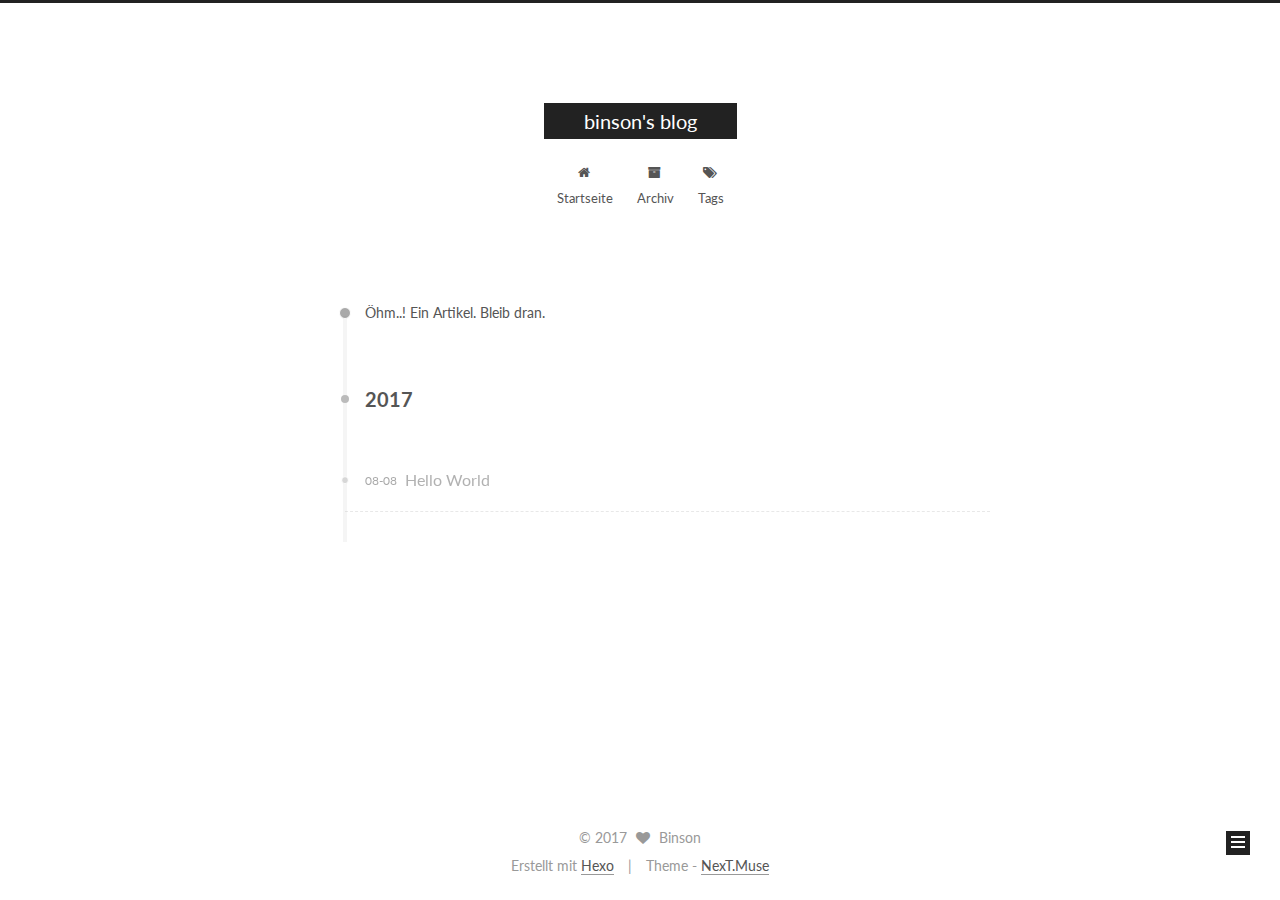
==== archives/index.html @ bacd4149 "Site updated: 2017-08-08 22:17:33" ====
<!DOCTYPE html>



  


<html class="theme-next muse use-motion" lang="">
<head>
  <meta charset="UTF-8"/>
<meta http-equiv="X-UA-Compatible" content="IE=edge" />
<meta name="viewport" content="width=device-width, initial-scale=1, maximum-scale=1"/>
<meta name="theme-color" content="#222">









<meta http-equiv="Cache-Control" content="no-transform" />
<meta http-equiv="Cache-Control" content="no-siteapp" />















  
  
  <link href="/lib/fancybox/source/jquery.fancybox.css?v=2.1.5" rel="stylesheet" type="text/css" />




  
  
  
  

  
    
    
  

  

  

  

  

  
    
    
    <link href="//fonts.googleapis.com/css?family=Lato:300,300italic,400,400italic,700,700italic&subset=latin,latin-ext" rel="stylesheet" type="text/css">
  






<link href="/lib/font-awesome/css/font-awesome.min.css?v=4.6.2" rel="stylesheet" type="text/css" />

<link href="/css/main.css?v=5.1.2" rel="stylesheet" type="text/css" />


  <meta name="keywords" content="Hexo, NexT" />








  <link rel="shortcut icon" type="image/x-icon" href="/favicon.ico?v=5.1.2" />






<meta property="og:type" content="website">
<meta property="og:title" content="binson&#39;s blog">
<meta property="og:url" content="http://yoursite.com/archives/index.html">
<meta property="og:site_name" content="binson&#39;s blog">
<meta name="twitter:card" content="summary">
<meta name="twitter:title" content="binson&#39;s blog">



<script type="text/javascript" id="hexo.configurations">
  var NexT = window.NexT || {};
  var CONFIG = {
    root: '/',
    scheme: 'Muse',
    sidebar: {"position":"left","display":"post","offset":12,"offset_float":12,"b2t":false,"scrollpercent":false,"onmobile":false},
    fancybox: true,
    tabs: true,
    motion: true,
    duoshuo: {
      userId: '0',
      author: 'Author'
    },
    algolia: {
      applicationID: '',
      apiKey: '',
      indexName: '',
      hits: {"per_page":10},
      labels: {"input_placeholder":"Search for Posts","hits_empty":"We didn't find any results for the search: ${query}","hits_stats":"${hits} results found in ${time} ms"}
    }
  };
</script>



  <link rel="canonical" href="http://yoursite.com/archives/"/>





  <title>Archiv | binson's blog</title>
  














</head>

<body itemscope itemtype="http://schema.org/WebPage" lang="">

  
  
    
  

  <div class="container sidebar-position-left  page-archive  ">
    <div class="headband"></div>

    <header id="header" class="header" itemscope itemtype="http://schema.org/WPHeader">
      <div class="header-inner"><div class="site-brand-wrapper">
  <div class="site-meta ">
    

    <div class="custom-logo-site-title">
      <a href="/"  class="brand" rel="start">
        <span class="logo-line-before"><i></i></span>
        <span class="site-title">binson's blog</span>
        <span class="logo-line-after"><i></i></span>
      </a>
    </div>
      
        <p class="site-subtitle"></p>
      
  </div>

  <div class="site-nav-toggle">
    <button>
      <span class="btn-bar"></span>
      <span class="btn-bar"></span>
      <span class="btn-bar"></span>
    </button>
  </div>
</div>

<nav class="site-nav">
  

  
    <ul id="menu" class="menu">
      
        
        <li class="menu-item menu-item-home">
          <a href="/" rel="section">
            
              <i class="menu-item-icon fa fa-fw fa-home"></i> <br />
            
            Startseite
          </a>
        </li>
      
        
        <li class="menu-item menu-item-archives">
          <a href="/archives/" rel="section">
            
              <i class="menu-item-icon fa fa-fw fa-archive"></i> <br />
            
            Archiv
          </a>
        </li>
      
        
        <li class="menu-item menu-item-tags">
          <a href="/tags/" rel="section">
            
              <i class="menu-item-icon fa fa-fw fa-tags"></i> <br />
            
            Tags
          </a>
        </li>
      

      
    </ul>
  

  
</nav>



 </div>
    </header>

    <main id="main" class="main">
      <div class="main-inner">
        <div class="content-wrap">
          <div id="content" class="content">
            

  
  
  
  <div class="post-block archive">
    <div id="posts" class="posts-collapse">
      <span class="archive-move-on"></span>

      <span class="archive-page-counter">
        
        
        
          
        
        Öhm..! Ein Artikel. Bleib dran.
      </span>

      

        
        
        

        
          
          <div class="collection-title">
            <h2 class="archive-year motion-element" id="archive-year-2017">2017</h2>
          </div>
        
        

        

  <article class="post post-type-normal" itemscope itemtype="http://schema.org/Article">
    <header class="post-header">

      <h2 class="post-title">
        
            <a class="post-title-link" href="/hello-world/" itemprop="url">
              
                <span itemprop="name">Hello World</span>
              
            </a>
        
      </h2>

      <div class="post-meta">
        <time class="post-time" itemprop="dateCreated"
              datetime="2017-08-08T22:11:09-04:00"
              content="2017-08-08" >
          08-08
        </time>
      </div>

    </header>
  </article>



      

    </div>
  </div>
  
  
  

  



          </div>
          


          

        </div>
        
          
  
  <div class="sidebar-toggle">
    <div class="sidebar-toggle-line-wrap">
      <span class="sidebar-toggle-line sidebar-toggle-line-first"></span>
      <span class="sidebar-toggle-line sidebar-toggle-line-middle"></span>
      <span class="sidebar-toggle-line sidebar-toggle-line-last"></span>
    </div>
  </div>

  <aside id="sidebar" class="sidebar">
    
    <div class="sidebar-inner">

      

      

      <section class="site-overview sidebar-panel sidebar-panel-active">
        <div class="site-author motion-element" itemprop="author" itemscope itemtype="http://schema.org/Person">
          <img class="site-author-image" itemprop="image"
               src="/images/avatar.gif"
               alt="Binson" />
          <p class="site-author-name" itemprop="name">Binson</p>
           
              <p class="site-description motion-element" itemprop="description"></p>
          
        </div>
        <nav class="site-state motion-element">

          
            <div class="site-state-item site-state-posts">
              <a href="/archives/">
                <span class="site-state-item-count">1</span>
                <span class="site-state-item-name">Artikel</span>
              </a>
            </div>
          

          

          

        </nav>

        

        <div class="links-of-author motion-element">
          
        </div>

        
        

        
        

        


      </section>

      

      

    </div>
  </aside>


        
      </div>
    </main>

    <footer id="footer" class="footer">
      <div class="footer-inner">
        <div class="copyright" >
  
  &copy; 
  <span itemprop="copyrightYear">2017</span>
  <span class="with-love">
    <i class="fa fa-heart"></i>
  </span>
  <span class="author" itemprop="copyrightHolder">Binson</span>
</div>


<div class="powered-by">
  Erstellt mit  <a class="theme-link" href="https://hexo.io">Hexo</a>
</div>

<div class="theme-info">
  Theme -
  <a class="theme-link" href="https://github.com/iissnan/hexo-theme-next">
    NexT.Muse
  </a>
</div>


        

        
      </div>
    </footer>

    
      <div class="back-to-top">
        <i class="fa fa-arrow-up"></i>
        
      </div>
    

  </div>

  

<script type="text/javascript">
  if (Object.prototype.toString.call(window.Promise) !== '[object Function]') {
    window.Promise = null;
  }
</script>









  












  
  <script type="text/javascript" src="/lib/jquery/index.js?v=2.1.3"></script>

  
  <script type="text/javascript" src="/lib/fastclick/lib/fastclick.min.js?v=1.0.6"></script>

  
  <script type="text/javascript" src="/lib/jquery_lazyload/jquery.lazyload.js?v=1.9.7"></script>

  
  <script type="text/javascript" src="/lib/velocity/velocity.min.js?v=1.2.1"></script>

  
  <script type="text/javascript" src="/lib/velocity/velocity.ui.min.js?v=1.2.1"></script>

  
  <script type="text/javascript" src="/lib/fancybox/source/jquery.fancybox.pack.js?v=2.1.5"></script>


  


  <script type="text/javascript" src="/js/src/utils.js?v=5.1.2"></script>

  <script type="text/javascript" src="/js/src/motion.js?v=5.1.2"></script>



  
  

  
  
    <script type="text/javascript" id="motion.page.archive">
      $('.archive-year').velocity('transition.slideLeftIn');
    </script>
  


  


  <script type="text/javascript" src="/js/src/bootstrap.js?v=5.1.2"></script>



  


  




	





  





  






  





  

  

  

  

  

  

</body>
</html>
---- css/main.css ----
/* normalize.css v3.0.2 | MIT License | git.io/normalize */
html {
  font-family: sans-serif; /* 1 */
  -ms-text-size-adjust: 100%; /* 2 */
  -webkit-text-size-adjust: 100%; /* 2 */
}
body {
  margin: 0;
}
article,
aside,
details,
figcaption,
figure,
footer,
header,
hgroup,
main,
menu,
nav,
section,
summary {
  display: block;
}
audio,
canvas,
progress,
video {
  display: inline-block; /* 1 */
  vertical-align: baseline; /* 2 */
}
audio:not([controls]) {
  display: none;
  height: 0;
}
[hidden],
template {
  display: none;
}
a {
  background-color: transparent;
}
a:active,
a:hover {
  outline: 0;
}
abbr[title] {
  border-bottom: 1px dotted;
}
b,
strong {
  font-weight: bold;
}
dfn {
  font-style: italic;
}
h1 {
  font-size: 2em;
  margin: 0.67em 0;
}
mark {
  background: #ff0;
  color: #000;
}
small {
  font-size: 80%;
}
sub,
sup {
  font-size: 75%;
  line-height: 0;
  position: relative;
  vertical-align: baseline;
}
sup {
  top: -0.5em;
}
sub {
  bottom: -0.25em;
}
img {
  border: 0;
}
svg:not(:root) {
  overflow: hidden;
}
figure {
  margin: 1em 40px;
}
hr {
  -moz-box-sizing: content-box;
  box-sizing: content-box;
  height: 0;
}
pre {
  overflow: auto;
}
code,
kbd,
pre,
samp {
  font-family: monospace, monospace;
  font-size: 1em;
}
button,
input,
optgroup,
select,
textarea {
  color: inherit; /* 1 */
  font: inherit; /* 2 */
  margin: 0; /* 3 */
}
button {
  overflow: visible;
}
button,
select {
  text-transform: none;
}
button,
html input[type="button"],
input[type="reset"],
input[type="submit"] {
  -webkit-appearance: button; /* 2 */
  cursor: pointer; /* 3 */
}
button[disabled],
html input[disabled] {
  cursor: default;
}
button::-moz-focus-inner,
input::-moz-focus-inner {
  border: 0;
  padding: 0;
}
input {
  line-height: normal;
}
input[type="checkbox"],
input[type="radio"] {
  box-sizing: border-box; /* 1 */
  padding: 0; /* 2 */
}
input[type="number"]::-webkit-inner-spin-button,
input[type="number"]::-webkit-outer-spin-button {
  height: auto;
}
input[type="search"] {
  -webkit-appearance: textfield; /* 1 */
  -moz-box-sizing: content-box;
  -webkit-box-sizing: content-box; /* 2 */
  box-sizing: content-box;
}
input[type="search"]::-webkit-search-cancel-button,
input[type="search"]::-webkit-search-decoration {
  -webkit-appearance: none;
}
fieldset {
  border: 1px solid #c0c0c0;
  margin: 0 2px;
  padding: 0.35em 0.625em 0.75em;
}
legend {
  border: 0; /* 1 */
  padding: 0; /* 2 */
}
textarea {
  overflow: auto;
}
optgroup {
  font-weight: bold;
}
table {
  border-collapse: collapse;
  border-spacing: 0;
}
td,
th {
  padding: 0;
}
::selection {
  background: #262a30;
  color: #fff;
}
body {
  position: relative;
  font-family: 'Lato', "PingFang SC", "Microsoft YaHei", sans-serif;
  font-size: 14px;
  line-height: 2;
  color: #555;
  background: #fff;
}
@media (max-width: 767px) {
  body {
    padding-right: 0 !important;
  }
}
@media (min-width: 768px) and (max-width: 991px) {
  body {
    padding-right: 0 !important;
  }
}
@media (min-width: 1600px) {
  body {
    font-size: 16px;
  }
}
h1,
h2,
h3,
h4,
h5,
h6 {
  margin: 0;
  padding: 0;
  font-weight: bold;
  line-height: 1.5;
  font-family: 'Lato', "PingFang SC", "Microsoft YaHei", sans-serif;
}
h2,
h3,
h4,
h5,
h6 {
  margin: 20px 0 15px;
}
h1 {
  font-size: 22px;
}
@media (max-width: 767px) {
  h1 {
    font-size: 18px;
  }
}
h2 {
  font-size: 20px;
}
@media (max-width: 767px) {
  h2 {
    font-size: 16px;
  }
}
h3 {
  font-size: 18px;
}
@media (max-width: 767px) {
  h3 {
    font-size: 14px;
  }
}
h4 {
  font-size: 16px;
}
@media (max-width: 767px) {
  h4 {
    font-size: 12px;
  }
}
h5 {
  font-size: 14px;
}
@media (max-width: 767px) {
  h5 {
    font-size: 10px;
  }
}
h6 {
  font-size: 12px;
}
@media (max-width: 767px) {
  h6 {
    font-size: 8px;
  }
}
p {
  margin: 0 0 20px 0;
}
a {
  color: #555;
  text-decoration: none;
  border-bottom: 1px solid #999;
  word-wrap: break-word;
}
a:hover {
  color: #222;
  border-bottom-color: #222;
}
blockquote {
  margin: 0;
  padding: 0;
}
img {
  display: block;
  margin: auto;
  max-width: 100%;
  height: auto;
}
hr {
  margin: 40px 0;
  height: 3px;
  border: none;
  background-color: #ddd;
  background-image: repeating-linear-gradient(-45deg, #fff, #fff 4px, transparent 4px, transparent 8px);
}
blockquote {
  padding: 0 15px;
  color: #666;
  border-left: 4px solid #ddd;
}
blockquote cite::before {
  content: "-";
  padding: 0 5px;
}
dt {
  font-weight: 700;
}
dd {
  margin: 0;
  padding: 0;
}
.text-left {
  text-align: left;
}
.text-center {
  text-align: center;
}
.text-right {
  text-align: right;
}
.text-justify {
  text-align: justify;
}
.text-nowrap {
  white-space: nowrap;
}
.text-lowercase {
  text-transform: lowercase;
}
.text-uppercase {
  text-transform: uppercase;
}
.text-capitalize {
  text-transform: capitalize;
}
.center-block {
  display: block;
  margin-left: auto;
  margin-right: auto;
}
.clearfix:before,
.clearfix:after {
  content: " ";
  display: table;
}
.clearfix:after {
  clear: both;
}
.pullquote {
  width: 45%;
}
.pullquote.left {
  float: left;
  margin-left: 5px;
  margin-right: 10px;
}
.pullquote.right {
  float: right;
  margin-left: 10px;
  margin-right: 5px;
}
.affix.affix.affix {
  position: fixed;
}
.translation {
  margin-top: -20px;
  font-size: 14px;
  color: #999;
}
.scrollbar-measure {
  width: 100px;
  height: 100px;
  overflow: scroll;
  position: absolute;
  top: -9999px;
}
.use-motion .motion-element {
  opacity: 0;
}
table {
  margin: 20px 0;
  width: 100%;
  border-collapse: collapse;
  border-spacing: 0;
  border: 1px solid #ddd;
  font-size: 14px;
  table-layout: fixed;
  word-wrap: break-all;
}
table>tbody>tr:nth-of-type(odd) {
  background-color: #f9f9f9;
}
table>tbody>tr:hover {
  background-color: #f5f5f5;
}
caption,
th,
td {
  padding: 8px;
  text-align: left;
  vertical-align: middle;
  font-weight: normal;
}
th,
td {
  border-bottom: 3px solid #ddd;
  border-right: 1px solid #eee;
}
th {
  padding-bottom: 10px;
  font-weight: 700;
}
td {
  border-bottom-width: 1px;
}
html,
body {
  height: 100%;
}
.container {
  position: relative;
  min-height: 100%;
}
.header-inner {
  margin: 0 auto;
  padding: 100px 0 70px;
  width: 700px;
}
@media (min-width: 1600px) {
  .container .header-inner {
    width: 900px;
  }
}
.main {
  padding-bottom: 150px;
}
.main-inner {
  margin: 0 auto;
  width: 700px;
}
@media (min-width: 1600px) {
  .container .main-inner {
    width: 900px;
  }
}
.footer {
  position: absolute;
  left: 0;
  bottom: 0;
  width: 100%;
  min-height: 50px;
}
.footer-inner {
  box-sizing: border-box;
  margin: 20px auto;
  width: 700px;
}
@media (min-width: 1600px) {
  .container .footer-inner {
    width: 900px;
  }
}
pre,
.highlight {
  overflow: auto;
  margin: 20px 0;
  padding: 0;
  font-size: 13px;
  color: #4d4d4c;
  background: #f7f7f7;
  line-height: 1.6;
}
pre,
code {
  font-family: consolas, Menlo, "PingFang SC", "Microsoft YaHei", monospace;
}
code {
  padding: 2px 4px;
  word-wrap: break-word;
  color: #555;
  background: #eee;
  border-radius: 3px;
  font-size: 13px;
}
pre code {
  padding: 0;
  color: #4d4d4c;
  background: none;
  text-shadow: none;
}
.highlight {
  border-radius: 1px;
}
.highlight pre {
  border: none;
  margin: 0;
  padding: 10px 0;
}
.highlight table {
  margin: 0;
  width: auto;
  border: none;
}
.highlight td {
  border: none;
  padding: 0;
}
.highlight figcaption {
  font-size: 1em;
  color: #4d4d4c;
  line-height: 1em;
  margin-bottom: 1em;
}
.highlight figcaption:before,
.highlight figcaption:after {
  content: " ";
  display: table;
}
.highlight figcaption:after {
  clear: both;
}
.highlight figcaption a {
  float: right;
  color: #4d4d4c;
}
.highlight figcaption a:hover {
  border-bottom-color: #4d4d4c;
}
.highlight .gutter pre {
  padding-left: 10px;
  padding-right: 10px;
  color: #869194;
  text-align: right;
  background-color: #eff2f3;
}
.highlight .code pre {
  width: 100%;
  padding-left: 10px;
  padding-right: 10px;
  background-color: #f7f7f7;
}
.highlight .line {
  height: 20px;
}
.gutter {
  -webkit-user-select: none;
  -moz-user-select: none;
  -ms-user-select: none;
  user-select: none;
}
.gist table {
  width: auto;
}
.gist table td {
  border: none;
}
pre .deletion {
  background: #fdd;
}
pre .addition {
  background: #dfd;
}
pre .meta {
  color: #8959a8;
}
pre .comment {
  color: #8e908c;
}
pre .variable,
pre .attribute,
pre .tag,
pre .regexp,
pre .ruby .constant,
pre .xml .tag .title,
pre .xml .pi,
pre .xml .doctype,
pre .html .doctype,
pre .css .id,
pre .css .class,
pre .css .pseudo {
  color: #c82829;
}
pre .number,
pre .preprocessor,
pre .built_in,
pre .literal,
pre .params,
pre .constant,
pre .command {
  color: #f5871f;
}
pre .ruby .class .title,
pre .css .rules .attribute,
pre .string,
pre .value,
pre .inheritance,
pre .header,
pre .ruby .symbol,
pre .xml .cdata,
pre .special,
pre .number,
pre .formula {
  color: #718c00;
}
pre .title,
pre .css .hexcolor {
  color: #3e999f;
}
pre .function,
pre .python .decorator,
pre .python .title,
pre .ruby .function .title,
pre .ruby .title .keyword,
pre .perl .sub,
pre .javascript .title,
pre .coffeescript .title {
  color: #4271ae;
}
pre .keyword,
pre .javascript .function {
  color: #8959a8;
}
.full-image.full-image.full-image {
  border: none;
  max-width: 100%;
  width: auto;
  margin: 20px auto;
}
@media (min-width: 992px) {
  .full-image.full-image.full-image {
    max-width: none;
    width: 110%;
    margin: 25px -5%;
  }
}
.blockquote-center,
.page-home .post-type-quote blockquote,
.page-post-detail .post-type-quote blockquote {
  position: relative;
  margin: 40px 0;
  padding: 0;
  border-left: none;
  text-align: center;
}
.blockquote-center::before,
.page-home .post-type-quote blockquote::before,
.page-post-detail .post-type-quote blockquote::before,
.blockquote-center::after,
.page-home .post-type-quote blockquote::after,
.page-post-detail .post-type-quote blockquote::after {
  position: absolute;
  content: ' ';
  display: block;
  width: 100%;
  height: 24px;
  opacity: 0.2;
  background-repeat: no-repeat;
  background-position: 0 -6px;
  background-size: 22px 22px;
}
.blockquote-center::before,
.page-home .post-type-quote blockquote::before,
.page-post-detail .post-type-quote blockquote::before {
  top: -20px;
  background-image: url("../images/quote-l.svg");
  border-top: 1px solid #ccc;
}
.blockquote-center::after,
.page-home .post-type-quote blockquote::after,
.page-post-detail .post-type-quote blockquote::after {
  bottom: -20px;
  background-image: url("../images/quote-r.svg");
  border-bottom: 1px solid #ccc;
  background-position: 100% 8px;
}
.blockquote-center p,
.page-home .post-type-quote blockquote p,
.page-post-detail .post-type-quote blockquote p,
.blockquote-center div,
.page-home .post-type-quote blockquote div,
.page-post-detail .post-type-quote blockquote div {
  text-align: center;
}
.post .post-body .group-picture img {
  box-sizing: border-box;
  padding: 0 3px;
  border: none;
}
.post .group-picture-row {
  overflow: hidden;
  margin-top: 6px;
}
.post .group-picture-row:first-child {
  margin-top: 0;
}
.post .group-picture-column {
  float: left;
}
.page-post-detail .post-body .group-picture-column {
  float: none;
  margin-top: 10px;
  width: auto !important;
}
.page-post-detail .post-body .group-picture-column img {
  margin: 0 auto;
}
.page-archive .group-picture-container {
  overflow: hidden;
}
.page-archive .group-picture-row {
  float: left;
}
.page-archive .group-picture-row:first-child {
  margin-top: 6px;
}
.page-archive .group-picture-column {
  max-width: 150px;
  max-height: 150px;
}
.post-body .note {
  position: relative;
  padding: 15px;
  margin-bottom: 20px;
  border: 1px solid #eee;
  border-left-width: 5px;
  border-radius: 3px;
}
.post-body .note h2,
.post-body .note h3,
.post-body .note h4,
.post-body .note h5,
.post-body .note h6 {
  margin-top: 0;
  margin-bottom: 0;
  border-bottom: initial;
  padding-top: 0 !important;
}
.post-body .note p:first-child,
.post-body .note ul:first-child,
.post-body .note ol:first-child,
.post-body .note table:first-child,
.post-body .note pre:first-child,
.post-body .note blockquote:first-child {
  margin-top: 0;
}
.post-body .note p:last-child,
.post-body .note ul:last-child,
.post-body .note ol:last-child,
.post-body .note table:last-child,
.post-body .note pre:last-child,
.post-body .note blockquote:last-child {
  margin-bottom: 0;
}
.post-body .note.default {
  border-left-color: #777;
}
.post-body .note.default h2,
.post-body .note.default h3,
.post-body .note.default h4,
.post-body .note.default h5,
.post-body .note.default h6 {
  color: #777;
}
.post-body .note.primary {
  border-left-color: #6f42c1;
}
.post-body .note.primary h2,
.post-body .note.primary h3,
.post-body .note.primary h4,
.post-body .note.primary h5,
.post-body .note.primary h6 {
  color: #6f42c1;
}
.post-body .note.info {
  border-left-color: #428bca;
}
.post-body .note.info h2,
.post-body .note.info h3,
.post-body .note.info h4,
.post-body .note.info h5,
.post-body .note.info h6 {
  color: #428bca;
}
.post-body .note.success {
  border-left-color: #5cb85c;
}
.post-body .note.success h2,
.post-body .note.success h3,
.post-body .note.success h4,
.post-body .note.success h5,
.post-body .note.success h6 {
  color: #5cb85c;
}
.post-body .note.warning {
  border-left-color: #f0ad4e;
}
.post-body .note.warning h2,
.post-body .note.warning h3,
.post-body .note.warning h4,
.post-body .note.warning h5,
.post-body .note.warning h6 {
  color: #f0ad4e;
}
.post-body .note.danger {
  border-left-color: #d9534f;
}
.post-body .note.danger h2,
.post-body .note.danger h3,
.post-body .note.danger h4,
.post-body .note.danger h5,
.post-body .note.danger h6 {
  color: #d9534f;
}
.post-body .label {
  display: inline;
  padding: 0 2px;
  white-space: nowrap;
}
.post-body .label.default {
  background-color: #f0f0f0;
}
.post-body .label.primary {
  background-color: #efe6f7;
}
.post-body .label.info {
  background-color: #e5f2f8;
}
.post-body .label.success {
  background-color: #e7f4e9;
}
.post-body .label.warning {
  background-color: #fcf6e1;
}
.post-body .label.danger {
  background-color: #fae8eb;
}
.post-body .tabs {
  position: relative;
  display: block;
  margin-bottom: 20px;
  padding-top: 10px;
}
.post-body .tabs ul.nav-tabs {
  margin: 0;
  padding: 0;
  display: flex;
  margin-bottom: -1px;
}
@media (max-width: 413px) {
  .post-body .tabs ul.nav-tabs {
    display: block;
    margin-bottom: 5px;
  }
}
.post-body .tabs ul.nav-tabs li.tab {
  list-style-type: none !important;
  margin: 0 0.25em 0 0;
  border-top: 3px solid transparent;
  border-left: 1px solid transparent;
  border-right: 1px solid transparent;
}
@media (max-width: 413px) {
  .post-body .tabs ul.nav-tabs li.tab {
    margin: initial;
    border-top: 1px solid transparent;
    border-left: 3px solid transparent;
    border-right: 1px solid transparent;
    border-bottom: 1px solid transparent;
  }
}
.post-body .tabs ul.nav-tabs li.tab a {
  outline: 0;
  border-bottom: initial;
  display: block;
  line-height: 1.8em;
  padding: 0.25em 0.75em;
  transition-duration: 0.2s;
  transition-timing-function: ease-out;
  transition-delay: 0s;
}
.post-body .tabs ul.nav-tabs li.tab a i {
  width: 1.285714285714286em;
}
.post-body .tabs ul.nav-tabs li.tab.active {
  border-top: 3px solid #fc6423;
  border-left: 1px solid #ddd;
  border-right: 1px solid #ddd;
  background-color: #fff;
}
@media (max-width: 413px) {
  .post-body .tabs ul.nav-tabs li.tab.active {
    border-top: 1px solid #ddd;
    border-left: 3px solid #fc6423;
    border-right: 1px solid #ddd;
    border-bottom: 1px solid #ddd;
  }
}
.post-body .tabs ul.nav-tabs li.tab.active a {
  cursor: default;
  color: #555;
}
.post-body .tabs .tab-content {
  background-color: #fff;
}
.post-body .tabs .tab-content .tab-pane {
  border: 1px solid #ddd;
  padding: 20px 20px 0 20px;
}
.post-body .tabs .tab-content .tab-pane:not(.active) {
  display: none !important;
}
.post-body .tabs .tab-content .tab-pane.active {
  display: block !important;
}
.btn {
  display: inline-block;
  padding: 0 20px;
  font-size: 14px;
  color: #fff;
  background: #222;
  border: 2px solid #222;
  text-decoration: none;
  border-radius: 0;
  transition-property: background-color;
  transition-duration: 0.2s;
  transition-timing-function: ease-in-out;
  transition-delay: 0s;
}
.btn:hover,
.post-button .btn:hover {
  border-color: #222;
  color: #222;
  background: #fff;
}
.btn-bar {
  display: block;
  width: 22px;
  height: 2px;
  background: #555;
  border-radius: 1px;
}
.btn-bar+.btn-bar {
  margin-top: 4px;
}
.pagination {
  margin: 120px 0 40px;
  text-align: center;
  border-top: 1px solid #eee;
}
.page-number-basic,
.pagination .prev,
.pagination .next,
.pagination .page-number,
.pagination .space {
  display: inline-block;
  position: relative;
  top: -1px;
  margin: 0 10px;
  padding: 0 10px;
  line-height: 30px;
}
@media (max-width: 767px) {
  .page-number-basic,
  .pagination .prev,
  .pagination .next,
  .pagination .page-number,
  .pagination .space {
    margin: 0 5px;
  }
}
.pagination .prev,
.pagination .next,
.pagination .page-number {
  border-bottom: 0;
  border-top: 1px solid #eee;
  transition-property: border-color;
  transition-duration: 0.2s;
  transition-timing-function: ease-in-out;
  transition-delay: 0s;
}
.pagination .prev:hover,
.pagination .next:hover,
.pagination .page-number:hover {
  border-top-color: #222;
}
.pagination .space {
  padding: 0;
  margin: 0;
}
.pagination .prev {
  margin-left: 0;
}
.pagination .next {
  margin-right: 0;
}
.pagination .page-number.current {
  color: #fff;
  background: #ccc;
  border-top-color: #ccc;
}
@media (max-width: 767px) {
  .pagination {
    border-top: none;
  }
  .pagination .prev,
  .pagination .next,
  .pagination .page-number {
    margin-bottom: 10px;
    border-top: 0;
    border-bottom: 1px solid #eee;
  }
  .pagination .prev:hover,
  .pagination .next:hover,
  .pagination .page-number:hover {
    border-bottom-color: #222;
  }
}
.comments {
  margin: 60px 20px 0;
}
.tag-cloud {
  text-align: center;
}
.tag-cloud a {
  display: inline-block;
  margin: 10px;
}
.back-to-top {
  box-sizing: border-box;
  position: fixed;
  bottom: -100px;
  right: 30px;
  z-index: 1050;
  padding: 0 6px;
  width: 24px;
  background: #222;
  font-size: 12px;
  opacity: 1;
  color: #fff;
  cursor: pointer;
  text-align: center;
  -webkit-transform: translateZ(0);
  transition-property: bottom;
  transition-duration: 0.2s;
  transition-timing-function: ease-in-out;
  transition-delay: 0s;
}
@media (min-width: 768px) and (max-width: 991px) {
  .back-to-top {
    display: none !important;
  }
}
@media (max-width: 767px) {
  .back-to-top {
    display: none !important;
  }
}
.back-to-top.back-to-top-on {
  bottom: 19px;
}
.header {
  background: transparent;
}
.header-inner {
  position: relative;
}
.headband {
  height: 3px;
  background: #222;
}
.site-meta {
  margin: 0;
  text-align: center;
}
@media (max-width: 767px) {
  .site-meta {
    text-align: center;
  }
}
.brand {
  position: relative;
  display: inline-block;
  padding: 0 40px;
  color: #fff;
  background: #222;
  border-bottom: none;
}
.brand:hover {
  color: #fff;
}
.logo {
  display: inline-block;
  margin-right: 5px;
  line-height: 36px;
  vertical-align: top;
}
.site-title {
  display: inline-block;
  vertical-align: top;
  line-height: 36px;
  font-size: 20px;
  font-weight: normal;
  font-family: 'Lato', "PingFang SC", "Microsoft YaHei", sans-serif;
}
.site-subtitle {
  margin-top: 10px;
  font-size: 13px;
  color: #999;
}
.use-motion .brand {
  opacity: 0;
}
.use-motion .logo,
.use-motion .site-title,
.use-motion .site-subtitle {
  opacity: 0;
  position: relative;
  top: -10px;
}
.site-nav-toggle {
  display: none;
  position: absolute;
  top: 10px;
  left: 10px;
}
@media (max-width: 767px) {
  .site-nav-toggle {
    display: block;
  }
}
.site-nav-toggle button {
  margin-top: 2px;
  padding: 9px 10px;
  background: transparent;
  border: none;
}
@media (max-width: 767px) {
  .site-nav {
    display: none;
    margin: 0 -10px;
    padding: 0 10px;
    clear: both;
    border-top: 1px solid #ddd;
  }
}
@media (min-width: 768px) and (max-width: 991px) {
  .site-nav {
    display: block !important;
  }
}
@media (min-width: 992px) {
  .site-nav {
    display: block !important;
  }
}
.menu {
  margin-top: 20px;
  padding-left: 0;
  text-align: center;
}
.menu .menu-item {
  display: inline-block;
  margin: 0 10px;
  list-style: none;
}
@media screen and (max-width: 767px) {
  .menu .menu-item {
    margin-top: 10px;
  }
}
.menu .menu-item a {
  display: block;
  font-size: 13px;
  line-height: inherit;
  border-bottom: 1px solid transparent;
  transition-property: border-color;
  transition-duration: 0.2s;
  transition-timing-function: ease-in-out;
  transition-delay: 0s;
}
.menu .menu-item a:hover {
  border-bottom-color: #222;
}
.menu .menu-item .fa {
  margin-right: 5px;
}
.use-motion .menu-item {
  opacity: 0;
}
.post-body {
  font-family: 'Lato', "PingFang SC", "Microsoft YaHei", sans-serif;
}
@media (max-width: 767px) {
  .post-body {
    word-break: break-word;
  }
}
.post-body .fancybox img {
  display: block !important;
  margin: 0 auto;
  cursor: pointer;
  cursor: zoom-in;
  cursor: -webkit-zoom-in;
}
.post-body .image-caption,
.post-body .figure .caption {
  margin: 10px auto 15px;
  text-align: center;
  font-size: 14px;
  color: #999;
  font-weight: bold;
  line-height: 1;
}
.post-sticky-flag {
  display: inline-block;
  font-size: 16px;
  -ms-transform: rotate(30deg);
  -webkit-transform: rotate(30deg);
  -moz-transform: rotate(30deg);
  -ms-transform: rotate(30deg);
  -o-transform: rotate(30deg);
  transform: rotate(30deg);
}
.posts-expand {
  padding-top: 40px;
}
@media (max-width: 767px) {
  .posts-expand {
    margin: 0 20px;
  }
  .post-body pre {
    padding: 10px;
  }
  .post-body pre .gutter pre {
    padding-right: 10px;
  }
  .post-body .highlight {
    margin-left: 0px;
    margin-right: 0px;
    padding: 0;
  }
  .post-body .highlight .gutter pre {
    padding-right: 10px;
  }
}
@media (min-width: 992px) {
  .posts-expand .post-body {
    text-align: justify;
  }
}
.posts-expand .post-body h2,
.posts-expand .post-body h3,
.posts-expand .post-body h4,
.posts-expand .post-body h5,
.posts-expand .post-body h6 {
  padding-top: 10px;
}
.posts-expand .post-body h2 .header-anchor,
.posts-expand .post-body h3 .header-anchor,
.posts-expand .post-body h4 .header-anchor,
.posts-expand .post-body h5 .header-anchor,
.posts-expand .post-body h6 .header-anchor {
  float: right;
  margin-left: 10px;
  color: #ccc;
  border-bottom-style: none;
  visibility: hidden;
}
.posts-expand .post-body h2 .header-anchor:hover,
.posts-expand .post-body h3 .header-anchor:hover,
.posts-expand .post-body h4 .header-anchor:hover,
.posts-expand .post-body h5 .header-anchor:hover,
.posts-expand .post-body h6 .header-anchor:hover {
  color: inherit;
}
.posts-expand .post-body h2:hover .header-anchor,
.posts-expand .post-body h3:hover .header-anchor,
.posts-expand .post-body h4:hover .header-anchor,
.posts-expand .post-body h5:hover .header-anchor,
.posts-expand .post-body h6:hover .header-anchor {
  visibility: visible;
}
.posts-expand .post-body ul li {
  list-style: circle;
}
.posts-expand .post-body img {
  box-sizing: border-box;
  margin: auto;
  padding: 3px;
  border: 1px solid #ddd;
}
.posts-expand .fancybox img {
  margin: 0 auto;
}
@media (max-width: 767px) {
  .posts-collapse {
    margin: 0 20px;
  }
  .posts-collapse .post-title,
  .posts-collapse .post-meta {
    display: block;
    width: auto;
    text-align: left;
  }
}
.posts-collapse {
  position: relative;
  z-index: 1010;
  margin-left: 55px;
}
.posts-collapse::after {
  content: " ";
  position: absolute;
  top: 20px;
  left: 0;
  margin-left: -2px;
  width: 4px;
  height: 100%;
  background: #f5f5f5;
  z-index: -1;
}
@media (max-width: 767px) {
  .posts-collapse {
    margin: 0 20px;
  }
}
.posts-collapse .collection-title {
  position: relative;
  margin: 60px 0;
}
.posts-collapse .collection-title h1,
.posts-collapse .collection-title h2 {
  margin-left: 20px;
}
.posts-collapse .collection-title small {
  color: #bbb;
  margin-left: 5px;
}
.posts-collapse .collection-title::before {
  content: " ";
  position: absolute;
  left: 0;
  top: 50%;
  margin-left: -4px;
  margin-top: -4px;
  width: 8px;
  height: 8px;
  background: #bbb;
  border-radius: 50%;
}
.posts-collapse .post {
  margin: 30px 0;
}
.posts-collapse .post-header {
  position: relative;
  transition-duration: 0.2s;
  transition-timing-function: ease-in-out;
  transition-delay: 0s;
  transition-property: border;
  border-bottom: 1px dashed #ccc;
}
.posts-collapse .post-header::before {
  content: " ";
  position: absolute;
  left: 0;
  top: 12px;
  width: 6px;
  height: 6px;
  margin-left: -4px;
  background: #bbb;
  border-radius: 50%;
  border: 1px solid #fff;
  transition-duration: 0.2s;
  transition-timing-function: ease-in-out;
  transition-delay: 0s;
  transition-property: background;
}
.posts-collapse .post-header:hover {
  border-bottom-color: #666;
}
.posts-collapse .post-header:hover::before {
  background: #222;
}
.posts-collapse .post-meta {
  position: absolute;
  font-size: 12px;
  left: 20px;
  top: 5px;
}
.posts-collapse .post-comments-count {
  display: none;
}
.posts-collapse .post-title {
  margin-left: 60px;
  font-size: 16px;
  font-weight: normal;
  line-height: inherit;
}
.posts-collapse .post-title::after {
  margin-left: 3px;
  opacity: 0.6;
}
.posts-collapse .post-title a {
  color: #666;
  border-bottom: none;
}
.page-home .post-type-quote .post-header,
.page-post-detail .post-type-quote .post-header,
.page-home .post-type-quote .post-tags,
.page-post-detail .post-type-quote .post-tags {
  display: none;
}
.posts-expand .post-title {
  font-size: 26px;
  text-align: center;
  word-break: break-word;
  font-weight: 400;
}
@media (max-width: 767px) {
  .posts-expand .post-title {
    font-size: 22px;
  }
}
.posts-expand .post-title-link {
  display: inline-block;
  position: relative;
  color: #555;
  border-bottom: none;
  line-height: 1.2;
  vertical-align: top;
}
.posts-expand .post-title-link::before {
  content: "";
  position: absolute;
  width: 100%;
  height: 2px;
  bottom: 0;
  left: 0;
  background-color: #000;
  visibility: hidden;
  -webkit-transform: scaleX(0);
  -moz-transform: scaleX(0);
  -ms-transform: scaleX(0);
  -o-transform: scaleX(0);
  transform: scaleX(0);
  transition-duration: 0.2s;
  transition-timing-function: ease-in-out;
  transition-delay: 0s;
}
.posts-expand .post-title-link:hover::before {
  visibility: visible;
  -webkit-transform: scaleX(1);
  -moz-transform: scaleX(1);
  -ms-transform: scaleX(1);
  -o-transform: scaleX(1);
  transform: scaleX(1);
}
.posts-expand .post-title-link .fa {
  font-size: 16px;
}
.posts-expand .post-meta {
  margin: 3px 0 60px 0;
  color: #999;
  font-family: 'Lato', "PingFang SC", "Microsoft YaHei", sans-serif;
  font-size: 12px;
  text-align: center;
}
.posts-expand .post-meta .post-category-list {
  display: inline-block;
  margin: 0;
  padding: 3px;
}
.posts-expand .post-meta .post-category-list-link {
  color: #999;
}
.posts-expand .post-meta .post-description {
  font-size: 14px;
  margin-top: 2px;
}
.post-wordcount {
  display: inline-block;
}
.post-meta-divider {
  margin: 0 0.5em;
}
.post-meta-item-icon {
  margin-right: 3px;
}
@media (min-width: 768px) and (max-width: 991px) {
  .post-meta-item-icon {
    display: inline-block;
  }
}
@media (max-width: 767px) {
  .post-meta-item-icon {
    display: inline-block;
  }
}
@media (min-width: 768px) and (max-width: 991px) {
  .post-meta-item-text {
    display: none;
  }
}
@media (max-width: 767px) {
  .post-meta-item-text {
    display: none;
  }
}
@media (max-width: 767px) {
  .posts-expand .post-comments-count {
    display: none;
  }
}
.post-button {
  margin-top: 50px;
}
.post-button .btn {
  color: #fff;
  font-size: 14px;
  background: #222;
  border-radius: 0;
  line-height: 2;
  margin: 0 4px 8px 4px;
}
.post-button .fa-fw {
  width: 1.285714285714286em;
  text-align: left;
}
.posts-expand .post-tags {
  margin-top: 40px;
  text-align: center;
}
.posts-expand .post-tags a {
  display: inline-block;
  margin-right: 10px;
  font-size: 13px;
}
.post-nav {
  display: table;
  margin-top: 15px;
  width: 100%;
  border-top: 1px solid #eee;
}
.post-nav-divider {
  display: table-cell;
  width: 10%;
}
.post-nav-item {
  display: table-cell;
  padding: 10px 0 0 0;
  width: 45%;
  vertical-align: top;
}
.post-nav-item a {
  position: relative;
  display: block;
  line-height: 25px;
  font-size: 14px;
  color: #555;
  border-bottom: none;
}
.post-nav-item a:hover {
  color: #222;
  border-bottom: none;
}
.post-nav-item a:active {
  top: 2px;
}
.post-nav-item .fa {
  position: absolute;
  top: 8px;
  left: 0;
  font-size: 12px;
}
.post-nav-next a {
  padding-left: 15px;
}
.post-nav-prev {
  text-align: right;
}
.post-nav-prev a {
  padding-right: 15px;
}
.post-nav-prev .fa {
  right: 0;
  left: auto;
}
.posts-expand .post-eof {
  display: block;
  margin: 80px auto 60px;
  width: 8%;
  height: 1px;
  background: #ccc;
  text-align: center;
}
.post:last-child .post-eof.post-eof.post-eof {
  display: none;
}
.post-gallery {
  display: table;
  table-layout: fixed;
  width: 100%;
  border-collapse: separate;
}
.post-gallery-row {
  display: table-row;
}
.post-gallery .post-gallery-img {
  display: table-cell;
  text-align: center;
  vertical-align: middle;
  border: none;
}
.post-gallery .post-gallery-img img {
  max-width: 100%;
  max-height: 100%;
  border: none;
}
.fancybox-close,
.fancybox-close:hover {
  border: none;
}
.rtl.post-body p,
.rtl.post-body a,
.rtl.post-body h1,
.rtl.post-body h2,
.rtl.post-body h3,
.rtl.post-body h4,
.rtl.post-body h5,
.rtl.post-body h6,
.rtl.post-body li,
.rtl.post-body ul,
.rtl.post-body ol {
  direction: rtl;
  font-family: UKIJ Ekran;
}
.rtl.post-title {
  font-family: UKIJ Ekran;
}
.sidebar {
  position: fixed;
  right: 0;
  top: 0;
  bottom: 0;
  width: 0;
  z-index: 1040;
  box-shadow: inset 0 2px 6px #000;
  background: #222;
  -webkit-transform: translateZ(0);
}
.sidebar a {
  color: #999;
  border-bottom-color: #555;
}
.sidebar a:hover {
  color: #eee;
}
@media (min-width: 768px) and (max-width: 991px) {
  .sidebar {
    display: none !important;
  }
}
@media (max-width: 767px) {
  .sidebar {
    display: none !important;
  }
}
.sidebar-inner {
  position: relative;
  padding: 20px 10px;
  color: #999;
  text-align: center;
}
.sidebar-toggle {
  position: fixed;
  right: 30px;
  bottom: 45px;
  width: 14px;
  height: 14px;
  padding: 5px;
  background: #222;
  line-height: 0;
  z-index: 1050;
  cursor: pointer;
  -webkit-transform: translateZ(0);
}
@media (min-width: 768px) and (max-width: 991px) {
  .sidebar-toggle {
    display: none !important;
  }
}
@media (max-width: 767px) {
  .sidebar-toggle {
    display: none !important;
  }
}
.sidebar-toggle-line {
  position: relative;
  display: inline-block;
  vertical-align: top;
  height: 2px;
  width: 100%;
  background: #fff;
  margin-top: 3px;
}
.sidebar-toggle-line:first-child {
  margin-top: 0;
}
.site-author-image {
  display: block;
  margin: 0 auto;
  padding: 2px;
  max-width: 96px;
  height: auto;
  border: 2px solid #333;
}
.site-author-name {
  margin: 5px 0 0;
  text-align: center;
  color: #f5f5f5;
  font-weight: normal;
}
.site-description {
  margin-top: 5px;
  text-align: center;
  font-size: 14px;
  color: #999;
}
.site-state {
  overflow: hidden;
  line-height: 1.4;
  white-space: nowrap;
  text-align: center;
}
.site-state-item {
  display: inline-block;
  padding: 0 15px;
  border-left: 1px solid #333;
}
.site-state-item:first-child {
  border-left: none;
}
.site-state-item a {
  border-bottom: none;
}
.site-state-item-count {
  display: block;
  text-align: center;
  color: inherit;
  font-weight: 600;
  font-size: 18px;
}
.site-state-item-name {
  font-size: 13px;
  color: inherit;
}
.feed-link {
  margin-top: 20px;
}
.feed-link a {
  display: inline-block;
  padding: 0 15px;
  color: #fc6423;
  border: 1px solid #fc6423;
  border-radius: 4px;
}
.feed-link a i {
  color: #fc6423;
  font-size: 14px;
}
.feed-link a:hover {
  color: #fff;
  background: #fc6423;
}
.feed-link a:hover i {
  color: #fff;
}
.links-of-author {
  margin-top: 20px;
  display: flex;
  flex-wrap: wrap;
  justify-content: center;
}
.links-of-author a {
  display: inline-block;
  vertical-align: middle;
  margin-right: 10px;
  margin-bottom: 10px;
  border-bottom-color: #555;
  font-size: 13px;
}
.links-of-author a:before {
  display: inline-block;
  vertical-align: middle;
  margin-right: 3px;
  content: " ";
  width: 4px;
  height: 4px;
  border-radius: 50%;
  background: #ffdb83;
}
.links-of-blogroll {
  font-size: 13px;
}
.links-of-blogroll-title {
  margin-top: 20px;
  font-size: 14px;
  font-weight: 600;
}
.links-of-blogroll-list {
  margin: 0;
  padding: 0;
  list-style: none;
}
.links-of-blogroll-item {
  padding: 2px 10px;
}
.sidebar-nav {
  margin: 0 0 20px;
  padding-left: 0;
}
.sidebar-nav li {
  display: inline-block;
  cursor: pointer;
  border-bottom: 1px solid transparent;
  font-size: 14px;
  color: #555;
}
.sidebar-nav li:hover {
  color: #f5f5f5;
}
.page-post-detail .sidebar-nav-toc {
  padding: 0 5px;
}
.page-post-detail .sidebar-nav-overview {
  margin-left: 10px;
}
.sidebar-nav .sidebar-nav-active {
  color: #87daff;
  border-bottom-color: #87daff;
}
.sidebar-nav .sidebar-nav-active:hover {
  color: #87daff;
}
.sidebar-panel {
  display: none;
}
.sidebar-panel-active {
  display: block;
}
.post-toc-empty {
  font-size: 14px;
  color: #666;
}
.post-toc-wrap {
  overflow: hidden;
}
.post-toc {
  overflow: auto;
}
.post-toc ol {
  margin: 0;
  padding: 0 2px 5px 10px;
  text-align: left;
  list-style: none;
  font-size: 14px;
}
.post-toc ol > ol {
  padding-left: 0;
}
.post-toc ol a {
  transition-duration: 0.2s;
  transition-timing-function: ease-in-out;
  transition-delay: 0s;
  transition-property: all;
  color: #999;
  border-bottom-color: #555;
}
.post-toc ol a:hover {
  color: #ccc;
  border-bottom-color: #ccc;
}
.post-toc .nav-item {
  overflow: hidden;
  text-overflow: ellipsis;
  white-space: nowrap;
  line-height: 1.8;
}
.post-toc .nav .nav-child {
  display: none;
}
.post-toc .nav .active > .nav-child {
  display: block;
}
.post-toc .nav .active-current > .nav-child {
  display: block;
}
.post-toc .nav .active-current > .nav-child > .nav-item {
  display: block;
}
.post-toc .nav .active > a {
  color: #87daff;
  border-bottom-color: #87daff;
}
.post-toc .nav .active-current > a {
  color: #87daff;
}
.post-toc .nav .active-current > a:hover {
  color: #87daff;
}
.footer {
  font-size: 14px;
  color: #999;
}
.footer img {
  border: none;
}
.footer-inner {
  text-align: center;
}
.with-love {
  display: inline-block;
  margin: 0 5px;
}
.powered-by,
.theme-info {
  display: inline-block;
}
.powered-by {
  margin-right: 10px;
}
.powered-by::after {
  content: "|";
  padding-left: 10px;
}
.cc-license {
  margin-top: 10px;
  text-align: center;
}
.cc-license .cc-opacity {
  opacity: 0.7;
  border-bottom: none;
}
.cc-license .cc-opacity:hover {
  opacity: 0.9;
}
.cc-license img {
  display: inline-block;
}
.theme-next #ds-thread #ds-reset {
  color: #555;
}
.theme-next #ds-thread #ds-reset .ds-replybox {
  margin-bottom: 30px;
}
.theme-next #ds-thread #ds-reset .ds-replybox .ds-avatar,
.theme-next #ds-reset .ds-avatar img {
  box-shadow: none;
}
.theme-next #ds-thread #ds-reset .ds-textarea-wrapper {
  border-color: #c7d4e1;
  background: none;
  border-top-right-radius: 3px;
  border-top-left-radius: 3px;
}
.theme-next #ds-thread #ds-reset .ds-textarea-wrapper textarea {
  height: 60px;
}
.theme-next #ds-reset .ds-rounded-top {
  border-radius: 0;
}
.theme-next #ds-thread #ds-reset .ds-post-toolbar {
  box-sizing: border-box;
  border: 1px solid #c7d4e1;
  background: #f6f8fa;
}
.theme-next #ds-thread #ds-reset .ds-post-options {
  height: 40px;
  border: none;
  background: none;
}
.theme-next #ds-thread #ds-reset .ds-toolbar-buttons {
  top: 11px;
}
.theme-next #ds-thread #ds-reset .ds-sync {
  top: 5px;
}
.theme-next #ds-thread #ds-reset .ds-post-button {
  top: 4px;
  right: 5px;
  width: 90px;
  height: 30px;
  border: 1px solid #c5ced7;
  border-radius: 3px;
  background-image: linear-gradient(#fbfbfc, #f5f7f9);
  color: #60676d;
}
.theme-next #ds-thread #ds-reset .ds-post-button:hover {
  background-position: 0 -30px;
  color: #60676d;
}
.theme-next #ds-thread #ds-reset .ds-comments-info {
  padding: 10px 0;
}
.theme-next #ds-thread #ds-reset .ds-sort {
  display: none;
}
.theme-next #ds-thread #ds-reset li.ds-tab a.ds-current {
  border: none;
  background: #f6f8fa;
  color: #60676d;
}
.theme-next #ds-thread #ds-reset li.ds-tab a.ds-current:hover {
  background-color: #e9f0f7;
  color: #60676d;
}
.theme-next #ds-thread #ds-reset li.ds-tab a {
  border-radius: 2px;
  padding: 5px;
}
.theme-next #ds-thread #ds-reset .ds-login-buttons p {
  color: #999;
  line-height: 36px;
}
.theme-next #ds-thread #ds-reset .ds-login-buttons .ds-service-list li {
  height: 28px;
}
.theme-next #ds-thread #ds-reset .ds-service-list a {
  background: none;
  padding: 5px;
  border: 1px solid;
  border-radius: 3px;
  text-align: center;
}
.theme-next #ds-thread #ds-reset .ds-service-list a:hover {
  color: #fff;
  background: #666;
}
.theme-next #ds-thread #ds-reset .ds-service-list .ds-weibo {
  color: #fc9b00;
  border-color: #fc9b00;
}
.theme-next #ds-thread #ds-reset .ds-service-list .ds-weibo:hover {
  background: #fc9b00;
}
.theme-next #ds-thread #ds-reset .ds-service-list .ds-qq {
  color: #60a3ec;
  border-color: #60a3ec;
}
.theme-next #ds-thread #ds-reset .ds-service-list .ds-qq:hover {
  background: #60a3ec;
}
.theme-next #ds-thread #ds-reset .ds-service-list .ds-renren {
  color: #2e7ac4;
  border-color: #2e7ac4;
}
.theme-next #ds-thread #ds-reset .ds-service-list .ds-renren:hover {
  background: #2e7ac4;
}
.theme-next #ds-thread #ds-reset .ds-service-list .ds-douban {
  color: #37994c;
  border-color: #37994c;
}
.theme-next #ds-thread #ds-reset .ds-service-list .ds-douban:hover {
  background: #37994c;
}
.theme-next #ds-thread #ds-reset .ds-service-list .ds-kaixin {
  color: #fef20d;
  border-color: #fef20d;
}
.theme-next #ds-thread #ds-reset .ds-service-list .ds-kaixin:hover {
  background: #fef20d;
}
.theme-next #ds-thread #ds-reset .ds-service-list .ds-netease {
  color: #f00;
  border-color: #f00;
}
.theme-next #ds-thread #ds-reset .ds-service-list .ds-netease:hover {
  background: #f00;
}
.theme-next #ds-thread #ds-reset .ds-service-list .ds-sohu {
  color: #ffcb05;
  border-color: #ffcb05;
}
.theme-next #ds-thread #ds-reset .ds-service-list .ds-sohu:hover {
  background: #ffcb05;
}
.theme-next #ds-thread #ds-reset .ds-service-list .ds-baidu {
  color: #2831e0;
  border-color: #2831e0;
}
.theme-next #ds-thread #ds-reset .ds-service-list .ds-baidu:hover {
  background: #2831e0;
}
.theme-next #ds-thread #ds-reset .ds-service-list .ds-google {
  color: #166bec;
  border-color: #166bec;
}
.theme-next #ds-thread #ds-reset .ds-service-list .ds-google:hover {
  background: #166bec;
}
.theme-next #ds-thread #ds-reset .ds-service-list .ds-weixin {
  color: #00ce0d;
  border-color: #00ce0d;
}
.theme-next #ds-thread #ds-reset .ds-service-list .ds-weixin:hover {
  background: #00ce0d;
}
.theme-next #ds-thread #ds-reset .ds-service-list .ds-more-services {
  border: none;
}
.theme-next #ds-thread #ds-reset .ds-service-list .ds-more-services:hover {
  background: none;
}
.theme-next #ds-reset .duoshuo-ua-admin {
  display: inline-block;
  color: #f00;
}
.theme-next #ds-reset .duoshuo-ua-platform,
.theme-next #ds-reset .duoshuo-ua-browser {
  color: #ccc;
}
.theme-next #ds-reset .duoshuo-ua-platform .fa,
.theme-next #ds-reset .duoshuo-ua-browser .fa {
  display: inline-block;
  margin-right: 3px;
}
.theme-next #ds-reset .duoshuo-ua-separator {
  display: inline-block;
  margin-left: 5px;
}
.theme-next .this_ua {
  background-color: #ccc !important;
  border-radius: 4px;
  padding: 0 5px !important;
  margin: 1px 1px !important;
  border: 1px solid #bbb !important;
  color: #fff;
  display: inline-block !important;
}
.theme-next .this_ua.admin {
  background-color: #d9534f !important;
  border-color: #d9534f !important;
}
.theme-next .this_ua.platform.iOS,
.theme-next .this_ua.platform.Mac,
.theme-next .this_ua.platform.Windows {
  background-color: #39b3d7 !important;
  border-color: #46b8da !important;
}
.theme-next .this_ua.platform.Linux {
  background-color: #3a3a3a !important;
  border-color: #1f1f1f !important;
}
.theme-next .this_ua.platform.Android {
  background-color: #00c47d !important;
  border-color: #01b171 !important;
}
.theme-next .this_ua.browser.Mobile,
.theme-next .this_ua.browser.Chrome {
  background-color: #5cb85c !important;
  border-color: #4cae4c !important;
}
.theme-next .this_ua.browser.Firefox {
  background-color: #f0ad4e !important;
  border-color: #eea236 !important;
}
.theme-next .this_ua.browser.Maxthon,
.theme-next .this_ua.browser.IE {
  background-color: #428bca !important;
  border-color: #357ebd !important;
}
.theme-next .this_ua.browser.baidu,
.theme-next .this_ua.browser.UCBrowser,
.theme-next .this_ua.browser.Opera {
  background-color: #d9534f !important;
  border-color: #d43f3a !important;
}
.theme-next .this_ua.browser.Android,
.theme-next .this_ua.browser.QQBrowser {
  background-color: #78ace9 !important;
  border-color: #4cae4c !important;
}
.post-spread {
  margin-top: 20px;
  text-align: center;
}
.jiathis_style {
  display: inline-block;
}
.jiathis_style a {
  border: none;
}
.fa {
  font-family: FontAwesome !important;
}
.post-spread {
  margin-top: 20px;
  text-align: center;
}
.bdshare-slide-button-box a {
  border: none;
}
.bdsharebuttonbox {
  display: inline-block;
}
.bdsharebuttonbox a {
  border: none;
}
.local-search-pop-overlay {
  position: fixed;
  width: 100%;
  height: 100%;
  top: 0;
  left: 0;
  z-index: 2080;
  background-color: rgba(0,0,0,0.3);
}
.local-search-popup {
  display: none;
  position: fixed;
  top: 10%;
  left: 50%;
  margin-left: -350px;
  width: 700px;
  height: 80%;
  padding: 0;
  background: #fff;
  color: #333;
  z-index: 9999;
  border-radius: 5px;
}
@media (max-width: 767px) {
  .local-search-popup {
    padding: 0;
    top: 0;
    left: 0;
    margin: 0;
    width: 100%;
    height: 100%;
    border-radius: 0;
  }
}
.local-search-popup ul.search-result-list {
  padding: 0;
  margin: 0 5px;
}
.local-search-popup p.search-result {
  border-bottom: 1px dashed #ccc;
  padding: 5px 0;
}
.local-search-popup a.search-result-title {
  font-weight: bold;
  font-size: 16px;
}
.local-search-popup .search-keyword {
  border-bottom: 1px dashed #f00;
  font-weight: bold;
  color: #f00;
}
.local-search-popup .local-search-header {
  padding: 5px;
  height: 36px;
  background: #f5f5f5;
  border-top-left-radius: 5px;
  border-top-right-radius: 5px;
}
.local-search-popup #local-search-result {
  overflow: auto;
  position: relative;
  padding: 5px 25px;
  height: calc(100% - 55px);
}
.local-search-popup .local-search-input-wrapper {
  display: inline-block;
  width: calc(100% - 90px);
  height: 36px;
  line-height: 36px;
  padding: 0 5px;
}
.local-search-popup .local-search-input-wrapper input {
  padding: 8px 0;
  height: 20px;
  display: block;
  width: 100%;
  outline: none;
  border: none;
  background: transparent;
  vertical-align: middle;
}
.local-search-popup .search-icon,
.local-search-popup .popup-btn-close {
  display: inline-block;
  font-size: 18px;
  color: #999;
  height: 36px;
  width: 18px;
  padding-left: 10px;
  padding-right: 10px;
}
.local-search-popup .search-icon {
  float: left;
}
.local-search-popup .popup-btn-close {
  border-left: 1px solid #eee;
  float: right;
  cursor: pointer;
}
.local-search-popup #no-result {
  position: absolute;
  left: 50%;
  top: 50%;
  -webkit-transform: translate(-50%, -50%);
  -webkit-transform: translate(-50%, -50%);
  -moz-transform: translate(-50%, -50%);
  -ms-transform: translate(-50%, -50%);
  -o-transform: translate(-50%, -50%);
  transform: translate(-50%, -50%);
  color: #ccc;
}
.site-uv,
.site-pv,
.page-pv {
  display: inline-block;
}
.site-uv .busuanzi-value,
.site-pv .busuanzi-value,
.page-pv .busuanzi-value {
  margin: 0 5px;
}
.site-uv {
  margin-right: 10px;
}
.site-uv::after {
  content: "|";
  padding-left: 10px;
}
.use-motion .post {
  opacity: 0;
}
.page-archive .archive-page-counter {
  position: relative;
  top: 3px;
  left: 20px;
}
@media (max-width: 767px) {
  .page-archive .archive-page-counter {
    top: 5px;
  }
}
.page-archive .posts-collapse .archive-move-on {
  position: absolute;
  top: 11px;
  left: 0;
  margin-left: -6px;
  width: 10px;
  height: 10px;
  opacity: 0.5;
  background: #555;
  border: 1px solid #fff;
  border-radius: 50%;
}
.category-all-page .category-all-title {
  text-align: center;
}
.category-all-page .category-all {
  margin-top: 20px;
}
.category-all-page .category-list {
  margin: 0;
  padding: 0;
  list-style: none;
}
.category-all-page .category-list-item {
  margin: 5px 10px;
}
.category-all-page .category-list-count {
  color: #bbb;
}
.category-all-page .category-list-count:before {
  display: inline;
  content: " (";
}
.category-all-page .category-list-count:after {
  display: inline;
  content: ") ";
}
.category-all-page .category-list-child {
  padding-left: 10px;
}
#schedule ul#event-list {
  padding-left: 30px;
}
#schedule ul#event-list hr {
  margin: 20px 0 45px 0 !important;
  background: #222;
}
#schedule ul#event-list hr:after {
  display: inline-block;
  content: 'NOW';
  background: #222;
  color: #fff;
  font-weight: bold;
  text-align: right;
  padding: 0 5px;
}
#schedule ul#event-list li.event {
  margin: 20px 0px;
  background: #f9f9f9;
  padding-left: 10px;
  min-height: 40px;
}
#schedule ul#event-list li.event h2.event-summary {
  margin: 0;
  padding-bottom: 3px;
}
#schedule ul#event-list li.event h2.event-summary:before {
  display: inline-block;
  font-family: FontAwesome;
  font-size: 8px;
  content: '\f111';
  vertical-align: middle;
  margin-right: 25px;
  color: #bbb;
}
#schedule ul#event-list li.event span.event-relative-time {
  display: inline-block;
  font-size: 12px;
  font-weight: 400;
  padding-left: 12px;
  color: #bbb;
}
#schedule ul#event-list li.event span.event-details {
  display: block;
  color: #bbb;
  margin-left: 56px;
  padding-top: 3px;
  padding-bottom: 6px;
  text-indent: -24px;
  line-height: 18px;
}
#schedule ul#event-list li.event span.event-details:before {
  text-indent: 0;
  display: inline-block;
  width: 14px;
  font-family: FontAwesome;
  text-align: center;
  margin-right: 9px;
  color: #bbb;
}
#schedule ul#event-list li.event span.event-details.event-location:before {
  content: '\f041';
}
#schedule ul#event-list li.event span.event-details.event-duration:before {
  content: '\f017';
}
#schedule ul#event-list li.event-past {
  background: #fcfcfc;
}
#schedule ul#event-list li.event-past > * {
  opacity: 0.6;
}
#schedule ul#event-list li.event-past h2.event-summary {
  color: #bbb;
}
#schedule ul#event-list li.event-past h2.event-summary:before {
  color: #dfdfdf;
}
#schedule ul#event-list li.event-now {
  background: #222;
  color: #fff;
  padding: 15px 0 15px 10px;
}
#schedule ul#event-list li.event-now h2.event-summary:before {
  -webkit-transform: scale(1.2);
  -moz-transform: scale(1.2);
  -ms-transform: scale(1.2);
  -o-transform: scale(1.2);
  transform: scale(1.2);
  color: #fff;
  animation: dot-flash 1s alternate infinite ease-in-out;
}
#schedule ul#event-list li.event-now * {
  color: #fff !important;
}
@-moz-keyframes dot-flash {
  from {
    opacity: 1;
    -webkit-transform: scale(1.1);
    -moz-transform: scale(1.1);
    -ms-transform: scale(1.1);
    -o-transform: scale(1.1);
    transform: scale(1.1);
  }
  to {
    opacity: 0;
    -webkit-transform: scale(1);
    -moz-transform: scale(1);
    -ms-transform: scale(1);
    -o-transform: scale(1);
    transform: scale(1);
  }
}
@-webkit-keyframes dot-flash {
  from {
    opacity: 1;
    -webkit-transform: scale(1.1);
    -moz-transform: scale(1.1);
    -ms-transform: scale(1.1);
    -o-transform: scale(1.1);
    transform: scale(1.1);
  }
  to {
    opacity: 0;
    -webkit-transform: scale(1);
    -moz-transform: scale(1);
    -ms-transform: scale(1);
    -o-transform: scale(1);
    transform: scale(1);
  }
}
@-o-keyframes dot-flash {
  from {
    opacity: 1;
    -webkit-transform: scale(1.1);
    -moz-transform: scale(1.1);
    -ms-transform: scale(1.1);
    -o-transform: scale(1.1);
    transform: scale(1.1);
  }
  to {
    opacity: 0;
    -webkit-transform: scale(1);
    -moz-transform: scale(1);
    -ms-transform: scale(1);
    -o-transform: scale(1);
    transform: scale(1);
  }
}
@keyframes dot-flash {
  from {
    opacity: 1;
    -webkit-transform: scale(1.1);
    -moz-transform: scale(1.1);
    -ms-transform: scale(1.1);
    -o-transform: scale(1.1);
    transform: scale(1.1);
  }
  to {
    opacity: 0;
    -webkit-transform: scale(1);
    -moz-transform: scale(1);
    -ms-transform: scale(1);
    -o-transform: scale(1);
    transform: scale(1);
  }
}
.page-post-detail .sidebar-toggle-line {
  background: #87daff;
}
.page-post-detail .comments {
  overflow: hidden;
}
@media (max-width: 767px) {
  .header-inner,
  .container .main-inner,
  .footer-inner {
    width: auto;
  }
}
embed {
  display: block;
  margin: 0px auto 25px auto;
}
.custom-logo .site-meta-headline {
  text-align: center;
}
.custom-logo .brand {
  background: none;
}
.custom-logo .site-title {
  margin: 10px auto 0;
  font-size: 24px;
  color: #222;
}
.custom-logo .site-title a {
  border: none;
}
.custom-logo-image {
  margin: 0 auto;
  padding: 5px;
  max-width: 150px;
  background: #fff;
}
@media (max-width: 767px) {
  .site-nav {
    position: absolute;
    left: 0;
    top: 52px;
    margin: 0;
    width: 100%;
    padding: 0;
    background: #fff;
    border-bottom: 1px solid #ddd;
    z-index: 1;
  }
}
@media (max-width: 767px) {
  .menu {
    text-align: left;
  }
}
@media (max-width: 767px) {
  .menu .menu-item {
    display: block;
    margin: 0 10px;
    vertical-align: top;
  }
}
@media (max-width: 767px) {
  .menu .menu-item br {
    display: none;
  }
}
@media (max-width: 767px) {
  .menu .menu-item a {
    padding: 5px 10px;
  }
}
.menu .menu-item .fa {
  margin-right: 0;
}
.site-search form {
  display: none;
}
.links-of-blogroll-inline .links-of-blogroll-item {
  display: inline-block;
}
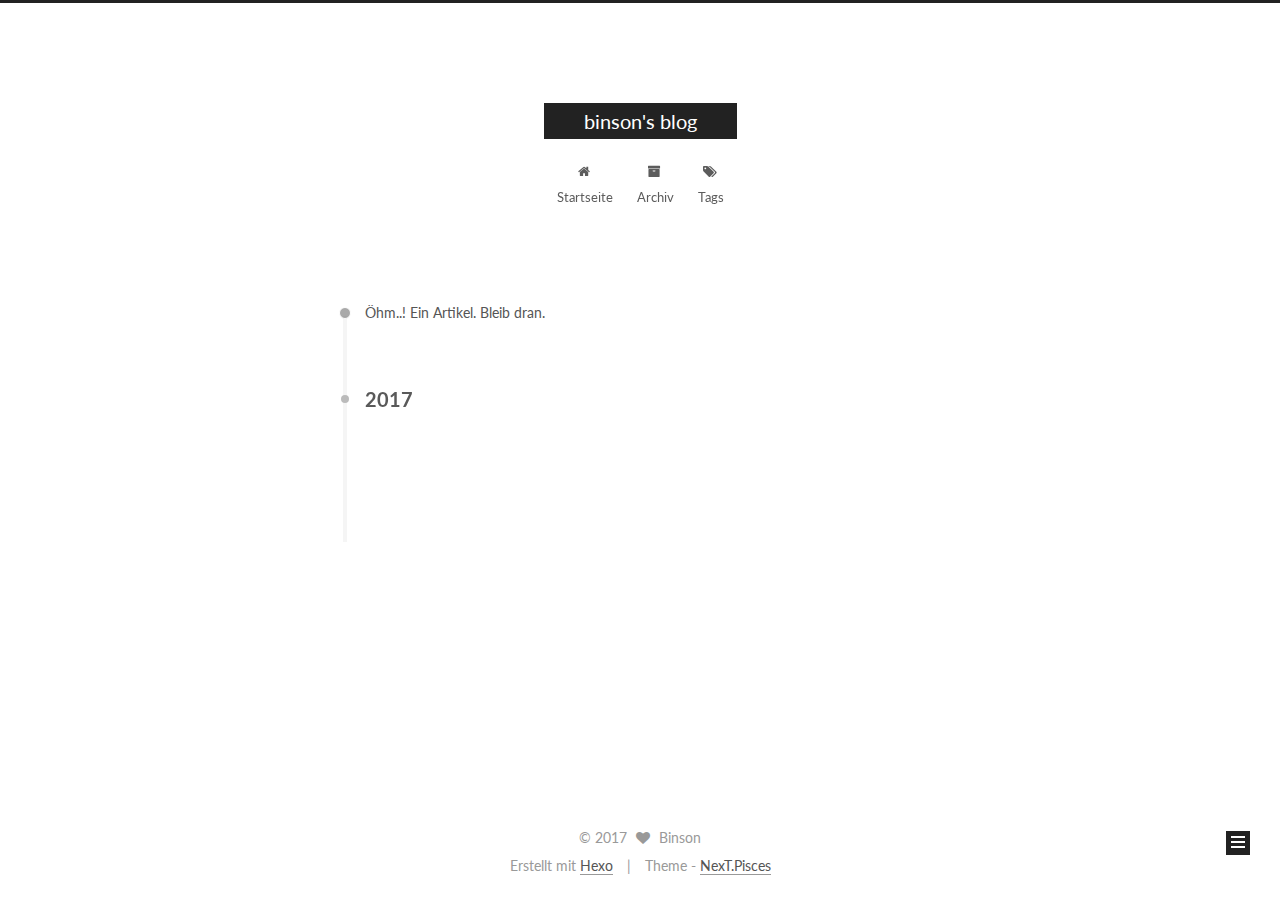
==== commit c92ee95f: "Site updated: 2017-08-08 22:34:28" ====
--- a/archives/index.html
+++ b/archives/index.html
@@ -5,7 +5,7 @@
   
 
 
-<html class="theme-next muse use-motion" lang="">
+<html class="theme-next pisces use-motion" lang="zh-hans">
 <head>
   <meta charset="UTF-8"/>
 <meta http-equiv="X-UA-Compatible" content="IE=edge" />
@@ -98,6 +98,7 @@
 <meta property="og:title" content="binson&#39;s blog">
 <meta property="og:url" content="http://yoursite.com/archives/index.html">
 <meta property="og:site_name" content="binson&#39;s blog">
+<meta property="og:locale" content="zh-hans">
 <meta name="twitter:card" content="summary">
 <meta name="twitter:title" content="binson&#39;s blog">
 
@@ -107,7 +108,7 @@
   var NexT = window.NexT || {};
   var CONFIG = {
     root: '/',
-    scheme: 'Muse',
+    scheme: 'Pisces',
     sidebar: {"position":"left","display":"post","offset":12,"offset_float":12,"b2t":false,"scrollpercent":false,"onmobile":false},
     fancybox: true,
     tabs: true,
@@ -152,7 +153,7 @@
 
 </head>
 
-<body itemscope itemtype="http://schema.org/WebPage" lang="">
+<body itemscope itemtype="http://schema.org/WebPage" lang="zh-hans">
 
   
   
@@ -415,7 +416,7 @@
 <div class="theme-info">
   Theme -
   <a class="theme-link" href="https://github.com/iissnan/hexo-theme-next">
-    NexT.Muse
+    NexT.Pisces
   </a>
 </div>
 
@@ -495,6 +496,13 @@
   
   
 
+
+  <script type="text/javascript" src="/js/src/affix.js?v=5.1.2"></script>
+
+  <script type="text/javascript" src="/js/src/schemes/pisces.js?v=5.1.2"></script>
+
+
+
   
   
     <script type="text/javascript" id="motion.page.archive">
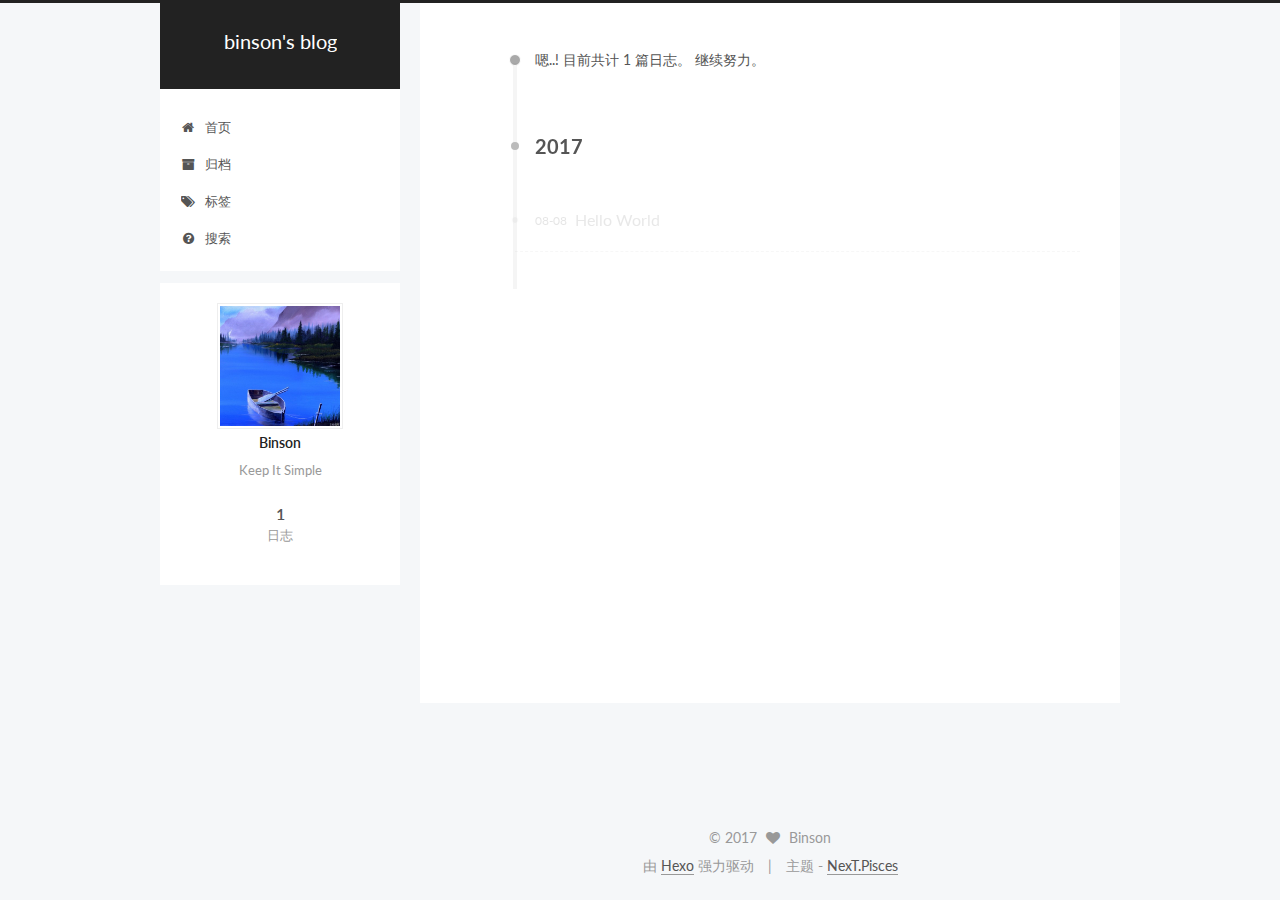
==== commit 8a3d7125: "Site updated: 2017-08-08 23:03:58" ====
--- a/archives/index.html
+++ b/archives/index.html
@@ -5,7 +5,7 @@
   
 
 
-<html class="theme-next pisces use-motion" lang="zh-hans">
+<html class="theme-next pisces use-motion" lang="zh-Hans">
 <head>
   <meta charset="UTF-8"/>
 <meta http-equiv="X-UA-Compatible" content="IE=edge" />
@@ -94,13 +94,16 @@
 
 
 
+<meta name="description" content="Keep It Simple">
 <meta property="og:type" content="website">
 <meta property="og:title" content="binson&#39;s blog">
 <meta property="og:url" content="http://yoursite.com/archives/index.html">
 <meta property="og:site_name" content="binson&#39;s blog">
-<meta property="og:locale" content="zh-hans">
+<meta property="og:description" content="Keep It Simple">
+<meta property="og:locale" content="zh-Hans">
 <meta name="twitter:card" content="summary">
 <meta name="twitter:title" content="binson&#39;s blog">
+<meta name="twitter:description" content="Keep It Simple">
 
 
 
@@ -115,7 +118,7 @@
     motion: true,
     duoshuo: {
       userId: '0',
-      author: 'Author'
+      author: '博主'
     },
     algolia: {
       applicationID: '',
@@ -135,7 +138,7 @@
 
 
 
-  <title>Archiv | binson's blog</title>
+  <title>归档 | binson's blog</title>
   
 
 
@@ -153,7 +156,7 @@
 
 </head>
 
-<body itemscope itemtype="http://schema.org/WebPage" lang="zh-hans">
+<body itemscope itemtype="http://schema.org/WebPage" lang="zh-Hans">
 
   
   
@@ -201,7 +204,7 @@
             
               <i class="menu-item-icon fa fa-fw fa-home"></i> <br />
             
-            Startseite
+            首页
           </a>
         </li>
       
@@ -211,7 +214,7 @@
             
               <i class="menu-item-icon fa fa-fw fa-archive"></i> <br />
             
-            Archiv
+            归档
           </a>
         </li>
       
@@ -221,7 +224,17 @@
             
               <i class="menu-item-icon fa fa-fw fa-tags"></i> <br />
             
-            Tags
+            标签
+          </a>
+        </li>
+      
+        
+        <li class="menu-item menu-item-search">
+          <a href="/search" rel="section">
+            
+              <i class="menu-item-icon fa fa-fw fa-question-circle"></i> <br />
+            
+            搜索
           </a>
         </li>
       
@@ -257,7 +270,7 @@
         
           
         
-        Öhm..! Ein Artikel. Bleib dran.
+        嗯..! 目前共计 1 篇日志。 继续努力。
       </span>
 
       
@@ -343,11 +356,11 @@
       <section class="site-overview sidebar-panel sidebar-panel-active">
         <div class="site-author motion-element" itemprop="author" itemscope itemtype="http://schema.org/Person">
           <img class="site-author-image" itemprop="image"
-               src="/images/avatar.gif"
+               src="/img/avatar.png"
                alt="Binson" />
           <p class="site-author-name" itemprop="name">Binson</p>
            
-              <p class="site-description motion-element" itemprop="description"></p>
+              <p class="site-description motion-element" itemprop="description">Keep It Simple</p>
           
         </div>
         <nav class="site-state motion-element">
@@ -356,7 +369,7 @@
             <div class="site-state-item site-state-posts">
               <a href="/archives/">
                 <span class="site-state-item-count">1</span>
-                <span class="site-state-item-name">Artikel</span>
+                <span class="site-state-item-name">日志</span>
               </a>
             </div>
           
@@ -410,11 +423,11 @@
 
 
 <div class="powered-by">
-  Erstellt mit  <a class="theme-link" href="https://hexo.io">Hexo</a>
+  由 <a class="theme-link" href="https://hexo.io">Hexo</a> 强力驱动
 </div>
 
 <div class="theme-info">
-  Theme -
+  主题 -
   <a class="theme-link" href="https://github.com/iissnan/hexo-theme-next">
     NexT.Pisces
   </a>
--- a/css/main.css
+++ b/css/main.css
@@ -189,7 +189,7 @@
   font-size: 14px;
   line-height: 2;
   color: #555;
-  background: #fff;
+  background: #f5f7f9;
 }
 @media (max-width: 767px) {
   body {
@@ -639,8 +639,8 @@
 @media (min-width: 992px) {
   .full-image.full-image.full-image {
     max-width: none;
-    width: 110%;
-    margin: 25px -5%;
+    width: 118%;
+    margin: 0 -9%;
   }
 }
 .blockquote-center,
@@ -928,7 +928,7 @@
   font-size: 14px;
   color: #fff;
   background: #222;
-  border: 2px solid #222;
+  border: 2px solid #555;
   text-decoration: none;
   border-radius: 0;
   transition-property: background-color;
@@ -939,8 +939,8 @@
 .btn:hover,
 .post-button .btn:hover {
   border-color: #222;
-  color: #222;
-  background: #fff;
+  color: #fff;
+  background: #222;
 }
 .btn-bar {
   display: block;
@@ -1045,7 +1045,7 @@
   width: 24px;
   background: #222;
   font-size: 12px;
-  opacity: 1;
+  opacity: 0.6;
   color: #fff;
   cursor: pointer;
   text-align: center;
@@ -1066,7 +1066,7 @@
   }
 }
 .back-to-top.back-to-top-on {
-  bottom: 19px;
+  bottom: 30px;
 }
 .header {
   background: transparent;
@@ -1115,7 +1115,7 @@
 .site-subtitle {
   margin-top: 10px;
   font-size: 13px;
-  color: #999;
+  color: #ddd;
 }
 .use-motion .brand {
   opacity: 0;
@@ -1188,7 +1188,8 @@
   transition-timing-function: ease-in-out;
   transition-delay: 0s;
 }
-.menu .menu-item a:hover {
+.menu .menu-item a:hover,
+.menu-item-active a {
   border-bottom-color: #222;
 }
 .menu .menu-item .fa {
@@ -1525,10 +1526,10 @@
   margin-top: 50px;
 }
 .post-button .btn {
-  color: #fff;
+  color: #555;
   font-size: 14px;
-  background: #222;
-  border-radius: 0;
+  background: #fff;
+  border-radius: 2px;
   line-height: 2;
   margin: 0 4px 8px 4px;
 }
@@ -1720,20 +1721,20 @@
   display: block;
   margin: 0 auto;
   padding: 2px;
-  max-width: 96px;
+  max-width: 120px;
   height: auto;
-  border: 2px solid #333;
+  border: 1px solid #eee;
 }
 .site-author-name {
-  margin: 5px 0 0;
+  margin: 0;
   text-align: center;
-  color: #f5f5f5;
-  font-weight: normal;
+  color: #222;
+  font-weight: 600;
 }
 .site-description {
-  margin-top: 5px;
+  margin-top: 0;
   text-align: center;
-  font-size: 14px;
+  font-size: 13px;
   color: #999;
 }
 .site-state {
@@ -1745,7 +1746,7 @@
 .site-state-item {
   display: inline-block;
   padding: 0 15px;
-  border-left: 1px solid #333;
+  border-left: 1px solid #eee;
 }
 .site-state-item:first-child {
   border-left: none;
@@ -1758,11 +1759,11 @@
   text-align: center;
   color: inherit;
   font-weight: 600;
-  font-size: 18px;
+  font-size: 16px;
 }
 .site-state-item-name {
   font-size: 13px;
-  color: inherit;
+  color: #999;
 }
 .feed-link {
   margin-top: 20px;
@@ -1807,7 +1808,7 @@
   width: 4px;
   height: 4px;
   border-radius: 50%;
-  background: #ffdb83;
+  background: #f76ad0;
 }
 .links-of-blogroll {
   font-size: 13px;
@@ -1837,7 +1838,7 @@
   color: #555;
 }
 .sidebar-nav li:hover {
-  color: #f5f5f5;
+  color: #fc6423;
 }
 .page-post-detail .sidebar-nav-toc {
   padding: 0 5px;
@@ -1846,11 +1847,11 @@
   margin-left: 10px;
 }
 .sidebar-nav .sidebar-nav-active {
-  color: #87daff;
-  border-bottom-color: #87daff;
+  color: #fc6423;
+  border-bottom-color: #fc6423;
 }
 .sidebar-nav .sidebar-nav-active:hover {
-  color: #87daff;
+  color: #fc6423;
 }
 .sidebar-panel {
   display: none;
@@ -1883,12 +1884,12 @@
   transition-timing-function: ease-in-out;
   transition-delay: 0s;
   transition-property: all;
-  color: #999;
-  border-bottom-color: #555;
+  color: #666;
+  border-bottom-color: #ccc;
 }
 .post-toc ol a:hover {
-  color: #ccc;
-  border-bottom-color: #ccc;
+  color: #000;
+  border-bottom-color: #000;
 }
 .post-toc .nav-item {
   overflow: hidden;
@@ -1909,14 +1910,14 @@
   display: block;
 }
 .post-toc .nav .active > a {
-  color: #87daff;
-  border-bottom-color: #87daff;
+  color: #fc6423;
+  border-bottom-color: #fc6423;
 }
 .post-toc .nav .active-current > a {
-  color: #87daff;
+  color: #fc6423;
 }
 .post-toc .nav .active-current > a:hover {
-  color: #87daff;
+  color: #fc6423;
 }
 .footer {
   font-size: 14px;
@@ -2328,6 +2329,16 @@
   transform: translate(-50%, -50%);
   color: #ccc;
 }
+@media (min-width: 768px) and (max-width: 991px) {
+  .busuanzi-count {
+    width: auto;
+  }
+}
+@media (max-width: 767px) {
+  .busuanzi-count {
+    width: auto;
+  }
+}
 .site-uv,
 .site-pv,
 .page-pv {
@@ -2566,83 +2577,395 @@
   }
 }
 .page-post-detail .sidebar-toggle-line {
-  background: #87daff;
+  background: #fc6423;
 }
 .page-post-detail .comments {
   overflow: hidden;
 }
-@media (max-width: 767px) {
-  .header-inner,
-  .container .main-inner,
+.header {
+  position: relative;
+  margin: 0 auto;
+  width: 960px;
+}
+@media (min-width: 768px) and (max-width: 991px) {
+  .header {
+    width: auto;
+  }
+}
+@media (max-width: 767px) {
+  .header {
+    width: auto;
+  }
+}
+.header-inner {
+  position: absolute;
+  top: 0;
+  overflow: hidden;
+  padding: 0;
+  width: 240px;
+  background: #fff;
+  box-shadow: initial;
+  border-radius: initial;
+}
+@media (min-width: 1600px) {
+  .container .header-inner {
+    width: 240px;
+  }
+}
+@media (min-width: 768px) and (max-width: 991px) {
+  .header-inner {
+    position: relative;
+    width: auto;
+    border-radius: initial;
+  }
+}
+@media (max-width: 767px) {
+  .header-inner {
+    position: relative;
+    width: auto;
+    border-radius: initial;
+  }
+}
+.main:before,
+.main:after {
+  content: " ";
+  display: table;
+}
+.main:after {
+  clear: both;
+}
+@media (min-width: 768px) and (max-width: 991px) {
+  .main {
+    padding-bottom: 100px;
+  }
+}
+@media (max-width: 767px) {
+  .main {
+    padding-bottom: 100px;
+  }
+}
+.container .main-inner {
+  width: 960px;
+}
+@media (min-width: 768px) and (max-width: 991px) {
+  .container .main-inner {
+    width: auto;
+  }
+}
+@media (max-width: 767px) {
+  .container .main-inner {
+    width: auto;
+  }
+}
+.content-wrap {
+  float: right;
+  box-sizing: border-box;
+  padding: 40px;
+  width: 700px;
+  background: #fff;
+  min-height: 700px;
+  box-shadow: initial;
+  border-radius: initial;
+}
+@media (min-width: 768px) and (max-width: 991px) {
+  .content-wrap {
+    width: 100%;
+    padding: 20px;
+    border-radius: initial;
+  }
+}
+@media (max-width: 767px) {
+  .content-wrap {
+    width: 100%;
+    padding: 20px;
+    min-height: auto;
+    border-radius: initial;
+  }
+}
+.sidebar {
+  position: static;
+  float: left;
+  margin-top: 300px;
+  width: 240px;
+  background: #f5f7f9;
+  box-shadow: none;
+}
+@media (min-width: 768px) and (max-width: 991px) {
+  .sidebar {
+    display: none;
+  }
+}
+@media (max-width: 767px) {
+  .sidebar {
+    display: none;
+  }
+}
+.sidebar-toggle {
+  display: none;
+}
+.footer-inner {
+  width: 960px;
+  padding-left: 260px;
+}
+@media (min-width: 768px) and (max-width: 991px) {
   .footer-inner {
     width: auto;
-  }
-}
-embed {
-  display: block;
-  margin: 0px auto 25px auto;
-}
-.custom-logo .site-meta-headline {
-  text-align: center;
-}
-.custom-logo .brand {
+    padding-left: 0 !important;
+    padding-right: 0 !important;
+  }
+}
+@media (max-width: 767px) {
+  .footer-inner {
+    width: auto;
+    padding-left: 0 !important;
+    padding-right: 0 !important;
+  }
+}
+.sidebar-position-right .header-inner {
+  right: 0;
+}
+.sidebar-position-right .content-wrap {
+  float: left;
+}
+.sidebar-position-right .sidebar {
+  float: right;
+}
+.sidebar-position-right .footer-inner {
+  padding-left: 0;
+  padding-right: 260px;
+}
+.site-brand-wrapper {
+  position: relative;
+}
+.site-meta {
+  padding: 20px 0;
+  color: #fff;
+  background: #222;
+}
+@media (min-width: 768px) and (max-width: 991px) {
+  .site-meta {
+    box-shadow: 0 0 16px rgba(0,0,0,0.5);
+  }
+}
+@media (max-width: 767px) {
+  .site-meta {
+    box-shadow: 0 0 16px rgba(0,0,0,0.5);
+  }
+}
+.brand {
+  padding: 0;
   background: none;
 }
-.custom-logo .site-title {
-  margin: 10px auto 0;
-  font-size: 24px;
-  color: #222;
-}
-.custom-logo .site-title a {
-  border: none;
-}
-.custom-logo-image {
-  margin: 0 auto;
-  padding: 5px;
-  max-width: 150px;
-  background: #fff;
-}
-@media (max-width: 767px) {
-  .site-nav {
-    position: absolute;
-    left: 0;
-    top: 52px;
-    margin: 0;
-    width: 100%;
-    padding: 0;
-    background: #fff;
-    border-bottom: 1px solid #ddd;
-    z-index: 1;
-  }
-}
-@media (max-width: 767px) {
-  .menu {
-    text-align: left;
-  }
-}
-@media (max-width: 767px) {
-  .menu .menu-item {
-    display: block;
-    margin: 0 10px;
-    vertical-align: top;
-  }
-}
-@media (max-width: 767px) {
-  .menu .menu-item br {
-    display: none;
-  }
-}
-@media (max-width: 767px) {
-  .menu .menu-item a {
-    padding: 5px 10px;
-  }
-}
-.menu .menu-item .fa {
-  margin-right: 0;
+.brand:hover {
+  color: #fff;
+}
+.site-subtitle {
+  margin: 10px 10px 0;
+  font-weight: initial;
 }
 .site-search form {
   display: none;
 }
+.site-nav {
+  border-top: none;
+}
+@media (min-width: 768px) and (max-width: 991px) {
+  .site-nav {
+    display: none !important;
+  }
+}
+@media (min-width: 768px) and (max-width: 991px) {
+  .site-nav-on {
+    display: block !important;
+  }
+}
+.menu .menu-item {
+  display: block;
+  margin: 0;
+}
+.menu .menu-item a {
+  position: relative;
+  box-sizing: border-box;
+  padding: 5px 20px;
+  text-align: left;
+  line-height: inherit;
+  transition-property: background-color;
+  transition-duration: 0.2s;
+  transition-timing-function: ease-in-out;
+  transition-delay: 0s;
+}
+.menu .menu-item a:hover,
+.menu-item-active a {
+  background: #f9f9f9;
+  border-bottom-color: #fff;
+}
+.menu .menu-item br {
+  display: none;
+}
+.menu-item-active a:after {
+  content: " ";
+  position: absolute;
+  top: 50%;
+  margin-top: -3px;
+  right: 15px;
+  width: 6px;
+  height: 6px;
+  border-radius: 50%;
+  background-color: #bbb;
+}
+.btn-bar {
+  background-color: #fff;
+}
+.site-nav-toggle {
+  left: 20px;
+  top: 50%;
+  -webkit-transform: translateY(-50%);
+  -webkit-transform: translateY(-50%);
+  -moz-transform: translateY(-50%);
+  -ms-transform: translateY(-50%);
+  -o-transform: translateY(-50%);
+  transform: translateY(-50%);
+}
+@media (min-width: 768px) and (max-width: 991px) {
+  .site-nav-toggle {
+    display: block;
+  }
+}
+.use-motion .sidebar .motion-element {
+  opacity: 1;
+}
+.sidebar {
+  display: none;
+  right: auto;
+  bottom: auto;
+  -webkit-transform: none;
+}
+.sidebar-inner {
+  box-sizing: border-box;
+  width: 240px;
+  color: #555;
+  background: #fff;
+  box-shadow: initial;
+  border-radius: initial;
+}
+.sidebar-inner.affix {
+  position: fixed;
+  top: 12px;
+}
+.site-overview {
+  margin: 0 2px;
+  text-align: left;
+}
+.site-author:before,
+.site-author:after {
+  content: " ";
+  display: table;
+}
+.site-author:after {
+  clear: both;
+}
+.sidebar a {
+  color: #555;
+}
+.sidebar a:hover {
+  color: #222;
+}
+.links-of-author-item a:before {
+  display: none;
+}
+.links-of-author-item a {
+  border-bottom: none;
+  text-decoration: underline;
+}
+.feed-link {
+  border-top: 1px dotted #ccc;
+  border-bottom: 1px dotted #ccc;
+  text-align: center;
+}
+.feed-link a {
+  display: block;
+  color: #fc6423;
+  border: none;
+}
+.feed-link a:hover {
+  background: none;
+  color: #e34603;
+}
+.feed-link a:hover i {
+  color: #e34603;
+}
+.links-of-author:before,
+.links-of-author:after {
+  content: " ";
+  display: table;
+}
+.links-of-author:after {
+  clear: both;
+}
+.links-of-author-item {
+  margin: 5px 0 0;
+  width: 50%;
+}
+.links-of-author-item a {
+  box-sizing: border-box;
+  display: inline-block;
+  margin-right: 0;
+  margin-bottom: 0;
+  padding: 0 5px;
+  overflow: hidden;
+  white-space: nowrap;
+  text-overflow: ellipsis;
+}
+.links-of-author-item a {
+  display: block;
+  text-decoration: none;
+}
+.links-of-author-item a:hover {
+  border-radius: 4px;
+  background: #eee;
+}
+.links-of-author-item .fa {
+  margin-right: 2px;
+  font-size: 16px;
+}
+.links-of-author-item .fa-globe {
+  font-size: 15px;
+}
+.links-of-blogroll {
+  margin-top: 20px;
+  padding: 3px 0 0;
+  border-top: 1px dotted #ccc;
+}
+.links-of-blogroll-title {
+  margin-top: 0;
+}
+.links-of-blogroll-item {
+  padding: 0;
+}
+.links-of-blogroll-inline:before,
+.links-of-blogroll-inline:after {
+  content: " ";
+  display: table;
+}
+.links-of-blogroll-inline:after {
+  clear: both;
+}
 .links-of-blogroll-inline .links-of-blogroll-item {
-  display: inline-block;
-}
+  margin: 5px 0 0;
+  width: 50%;
+}
+.links-of-blogroll-inline .links-of-blogroll-item a {
+  box-sizing: border-box;
+  display: inline-block;
+  margin-right: 0;
+  margin-bottom: 0;
+  padding: 0 5px;
+  overflow: hidden;
+  white-space: nowrap;
+  text-overflow: ellipsis;
+}
+@media (max-width: 767px) {
+  .post-body {
+    text-align: justify;
+  }
+}
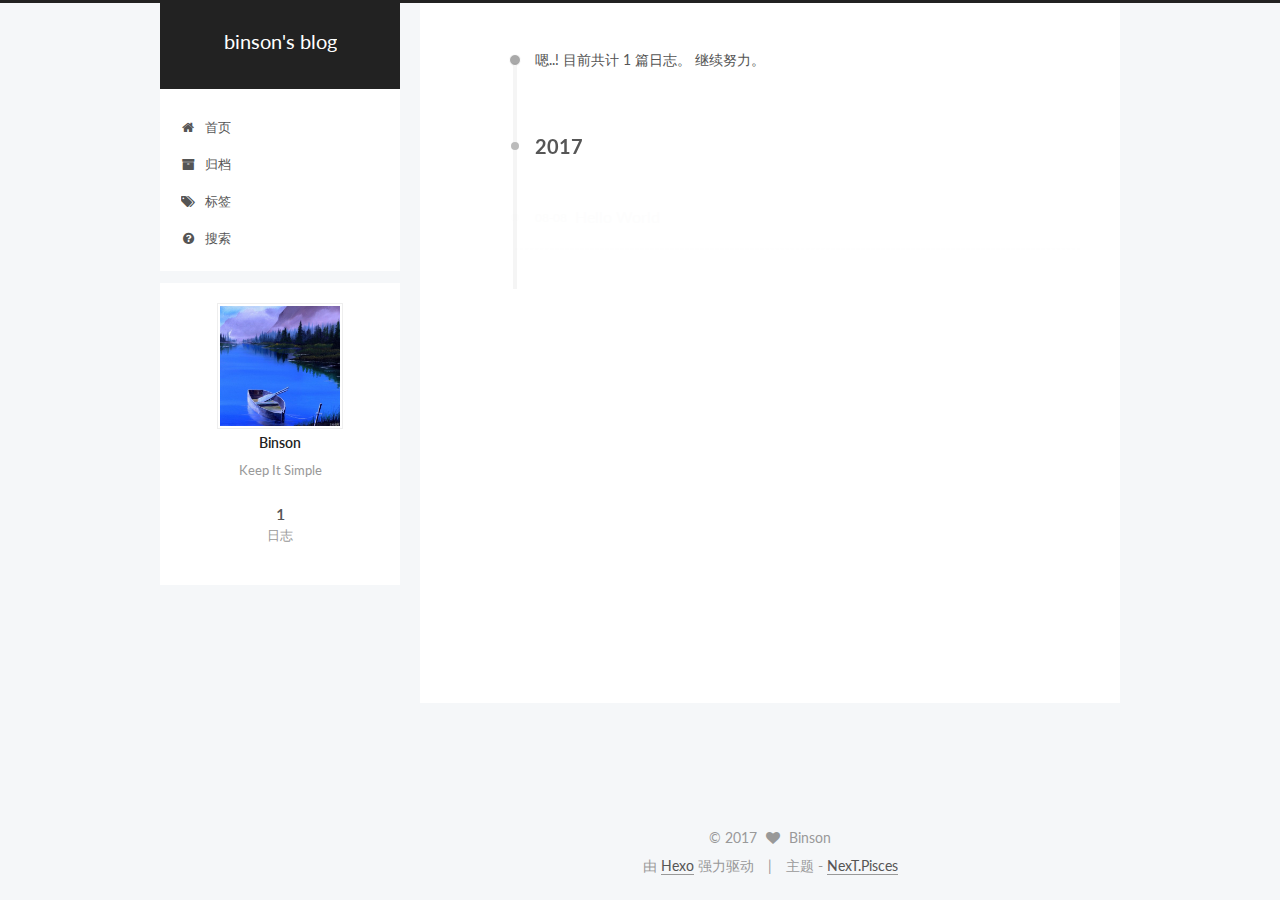
==== commit d8416c0b: "Site updated: 2017-08-08 23:45:28" ====
--- a/archives/index.html
+++ b/archives/index.html
@@ -145,6 +145,16 @@
 
 
 
+  <script type="text/javascript">
+    var _hmt = _hmt || [];
+    (function() {
+      var hm = document.createElement("script");
+      hm.src = "https://hm.baidu.com/hm.js?18567049bdebde3be0e9a2d704d5b9d2";
+      var s = document.getElementsByTagName("script")[0];
+      s.parentNode.insertBefore(hm, s);
+    })();
+  </script>
+
 
 
 
@@ -567,6 +577,113 @@
   
 
   
+  <script src="https://cdn1.lncld.net/static/js/av-core-mini-0.6.4.js"></script>
+  <script>AV.initialize("g29Xzo9IgPYVxj4g6bqptYcT-gzGzoHsz", "BRRX9bdrLVJXo9PGY5p8Fo5k");</script>
+  <script>
+    function showTime(Counter) {
+      var query = new AV.Query(Counter);
+      var entries = [];
+      var $visitors = $(".leancloud_visitors");
+
+      $visitors.each(function () {
+        entries.push( $(this).attr("id").trim() );
+      });
+
+      query.containedIn('url', entries);
+      query.find()
+        .done(function (results) {
+          var COUNT_CONTAINER_REF = '.leancloud-visitors-count';
+
+          if (results.length === 0) {
+            $visitors.find(COUNT_CONTAINER_REF).text(0);
+            return;
+          }
+
+          for (var i = 0; i < results.length; i++) {
+            var item = results[i];
+            var url = item.get('url');
+            var time = item.get('time');
+            var element = document.getElementById(url);
+
+            $(element).find(COUNT_CONTAINER_REF).text(time);
+          }
+          for(var i = 0; i < entries.length; i++) {
+            var url = entries[i];
+            var element = document.getElementById(url);
+            var countSpan = $(element).find(COUNT_CONTAINER_REF);
+            if( countSpan.text() == '') {
+              countSpan.text(0);
+            }
+          }
+        })
+        .fail(function (object, error) {
+          console.log("Error: " + error.code + " " + error.message);
+        });
+    }
+
+    function addCount(Counter) {
+      var $visitors = $(".leancloud_visitors");
+      var url = $visitors.attr('id').trim();
+      var title = $visitors.attr('data-flag-title').trim();
+      var query = new AV.Query(Counter);
+
+      query.equalTo("url", url);
+      query.find({
+        success: function(results) {
+          if (results.length > 0) {
+            var counter = results[0];
+            counter.fetchWhenSave(true);
+            counter.increment("time");
+            counter.save(null, {
+              success: function(counter) {
+                var $element = $(document.getElementById(url));
+                $element.find('.leancloud-visitors-count').text(counter.get('time'));
+              },
+              error: function(counter, error) {
+                console.log('Failed to save Visitor num, with error message: ' + error.message);
+              }
+            });
+          } else {
+            var newcounter = new Counter();
+            /* Set ACL */
+            var acl = new AV.ACL();
+            acl.setPublicReadAccess(true);
+            acl.setPublicWriteAccess(true);
+            newcounter.setACL(acl);
+            /* End Set ACL */
+            newcounter.set("title", title);
+            newcounter.set("url", url);
+            newcounter.set("time", 1);
+            newcounter.save(null, {
+              success: function(newcounter) {
+                var $element = $(document.getElementById(url));
+                $element.find('.leancloud-visitors-count').text(newcounter.get('time'));
+              },
+              error: function(newcounter, error) {
+                console.log('Failed to create');
+              }
+            });
+          }
+        },
+        error: function(error) {
+          console.log('Error:' + error.code + " " + error.message);
+        }
+      });
+    }
+
+    $(function() {
+      var Counter = AV.Object.extend("Counter");
+      if ($('.leancloud_visitors').length == 1) {
+        addCount(Counter);
+      } else if ($('.post-title-link').length > 1) {
+        showTime(Counter);
+      }
+    });
+  </script>
+
+
+
+  
 
   
 
--- a/css/main.css
+++ b/css/main.css
@@ -1808,7 +1808,7 @@
   width: 4px;
   height: 4px;
   border-radius: 50%;
-  background: #f76ad0;
+  background: #ff62ad;
 }
 .links-of-blogroll {
   font-size: 13px;
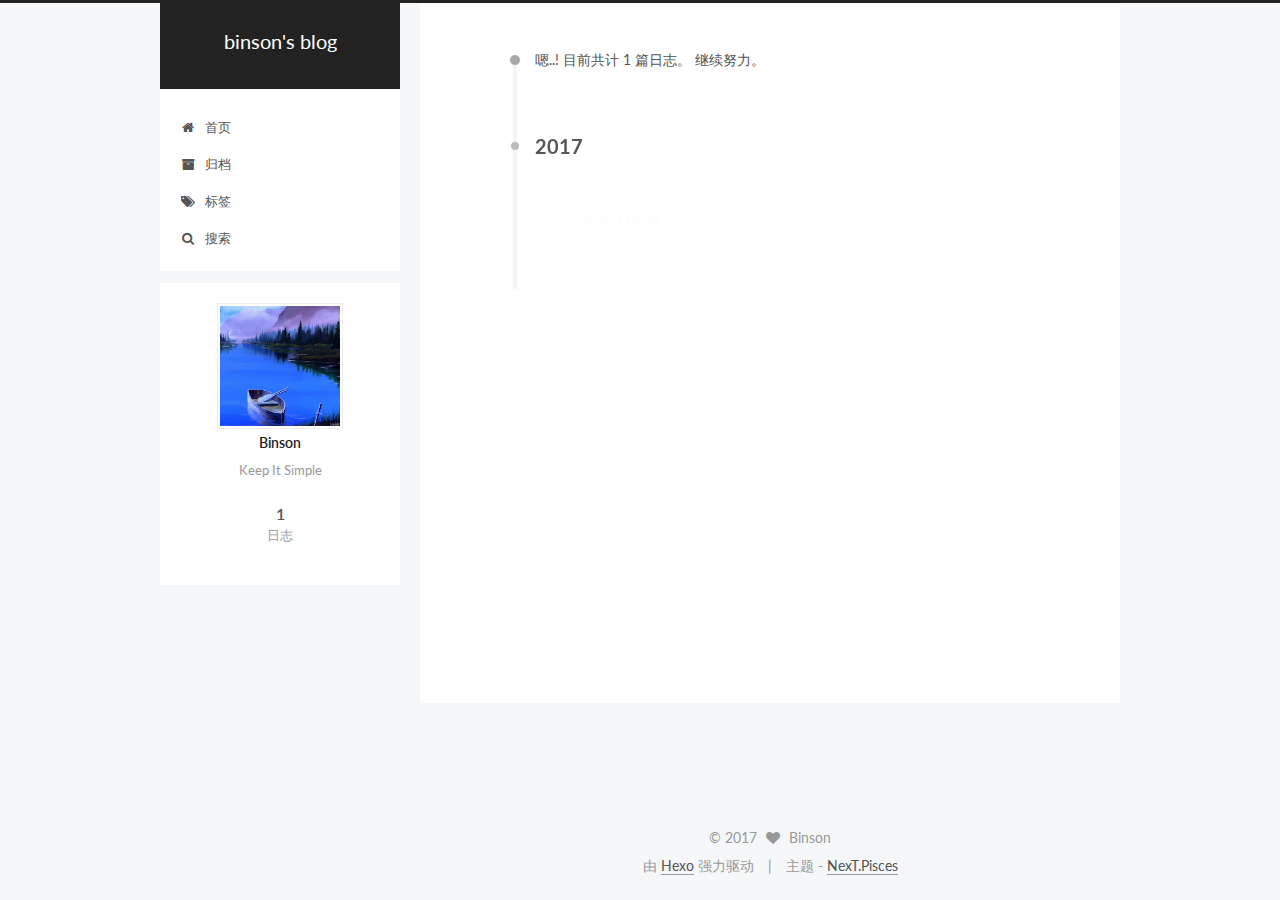
==== commit e0415834: "Site updated: 2017-08-09 00:37:48" ====
--- a/archives/index.html
+++ b/archives/index.html
@@ -238,21 +238,45 @@
           </a>
         </li>
       
-        
+
+      
         <li class="menu-item menu-item-search">
-          <a href="/search" rel="section">
+          
+            <a href="javascript:;" class="popup-trigger">
+          
             
-              <i class="menu-item-icon fa fa-fw fa-question-circle"></i> <br />
+              <i class="menu-item-icon fa fa-search fa-fw"></i> <br />
             
             搜索
           </a>
         </li>
       
-
-      
     </ul>
   
 
+  
+    <div class="site-search">
+      
+  <div class="popup search-popup local-search-popup">
+  <div class="local-search-header clearfix">
+    <span class="search-icon">
+      <i class="fa fa-search"></i>
+    </span>
+    <span class="popup-btn-close">
+      <i class="fa fa-times-circle"></i>
+    </span>
+    <div class="local-search-input-wrapper">
+      <input autocomplete="off"
+             placeholder="搜索..." spellcheck="false"
+             type="text" id="local-search-input">
+    </div>
+  </div>
+  <div id="local-search-result"></div>
+</div>
+
+
+
+    </div>
   
 </nav>
 
@@ -570,119 +594,329 @@
 
   
 
-
-
-
-
-  
-
-  
-  <script src="https://cdn1.lncld.net/static/js/av-core-mini-0.6.4.js"></script>
-  <script>AV.initialize("g29Xzo9IgPYVxj4g6bqptYcT-gzGzoHsz", "BRRX9bdrLVJXo9PGY5p8Fo5k");</script>
-  <script>
-    function showTime(Counter) {
-      var query = new AV.Query(Counter);
-      var entries = [];
-      var $visitors = $(".leancloud_visitors");
-
-      $visitors.each(function () {
-        entries.push( $(this).attr("id").trim() );
-      });
-
-      query.containedIn('url', entries);
-      query.find()
-        .done(function (results) {
-          var COUNT_CONTAINER_REF = '.leancloud-visitors-count';
-
-          if (results.length === 0) {
-            $visitors.find(COUNT_CONTAINER_REF).text(0);
-            return;
-          }
-
-          for (var i = 0; i < results.length; i++) {
-            var item = results[i];
-            var url = item.get('url');
-            var time = item.get('time');
-            var element = document.getElementById(url);
-
-            $(element).find(COUNT_CONTAINER_REF).text(time);
-          }
-          for(var i = 0; i < entries.length; i++) {
-            var url = entries[i];
-            var element = document.getElementById(url);
-            var countSpan = $(element).find(COUNT_CONTAINER_REF);
-            if( countSpan.text() == '') {
-              countSpan.text(0);
+  <script type="text/javascript">
+    // Popup Window;
+    var isfetched = false;
+    var isXml = true;
+    // Search DB path;
+    var search_path = "search.xml";
+    if (search_path.length === 0) {
+      search_path = "search.xml";
+    } else if (/json$/i.test(search_path)) {
+      isXml = false;
+    }
+    var path = "/" + search_path;
+    // monitor main search box;
+
+    var onPopupClose = function (e) {
+      $('.popup').hide();
+      $('#local-search-input').val('');
+      $('.search-result-list').remove();
+      $('#no-result').remove();
+      $(".local-search-pop-overlay").remove();
+      $('body').css('overflow', '');
+    }
+
+    function proceedsearch() {
+      $("body")
+        .append('<div class="search-popup-overlay local-search-pop-overlay"></div>')
+        .css('overflow', 'hidden');
+      $('.search-popup-overlay').click(onPopupClose);
+      $('.popup').toggle();
+      var $localSearchInput = $('#local-search-input');
+      $localSearchInput.attr("autocapitalize", "none");
+      $localSearchInput.attr("autocorrect", "off");
+      $localSearchInput.focus();
+    }
+
+    // search function;
+    var searchFunc = function(path, search_id, content_id) {
+      'use strict';
+
+      // start loading animation
+      $("body")
+        .append('<div class="search-popup-overlay local-search-pop-overlay">' +
+          '<div id="search-loading-icon">' +
+          '<i class="fa fa-spinner fa-pulse fa-5x fa-fw"></i>' +
+          '</div>' +
+          '</div>')
+        .css('overflow', 'hidden');
+      $("#search-loading-icon").css('margin', '20% auto 0 auto').css('text-align', 'center');
+
+      $.ajax({
+        url: path,
+        dataType: isXml ? "xml" : "json",
+        async: true,
+        success: function(res) {
+          // get the contents from search data
+          isfetched = true;
+          $('.popup').detach().appendTo('.header-inner');
+          var datas = isXml ? $("entry", res).map(function() {
+            return {
+              title: $("title", this).text(),
+              content: $("content",this).text(),
+              url: $("url" , this).text()
+            };
+          }).get() : res;
+          var input = document.getElementById(search_id);
+          var resultContent = document.getElementById(content_id);
+          var inputEventFunction = function() {
+            var searchText = input.value.trim().toLowerCase();
+            var keywords = searchText.split(/[\s\-]+/);
+            if (keywords.length > 1) {
+              keywords.push(searchText);
+            }
+            var resultItems = [];
+            if (searchText.length > 0) {
+              // perform local searching
+              datas.forEach(function(data) {
+                var isMatch = false;
+                var hitCount = 0;
+                var searchTextCount = 0;
+                var title = data.title.trim();
+                var titleInLowerCase = title.toLowerCase();
+                var content = data.content.trim().replace(/<[^>]+>/g,"");
+                var contentInLowerCase = content.toLowerCase();
+                var articleUrl = decodeURIComponent(data.url);
+                var indexOfTitle = [];
+                var indexOfContent = [];
+                // only match articles with not empty titles
+                if(title != '') {
+                  keywords.forEach(function(keyword) {
+                    function getIndexByWord(word, text, caseSensitive) {
+                      var wordLen = word.length;
+                      if (wordLen === 0) {
+                        return [];
+                      }
+                      var startPosition = 0, position = [], index = [];
+                      if (!caseSensitive) {
+                        text = text.toLowerCase();
+                        word = word.toLowerCase();
+                      }
+                      while ((position = text.indexOf(word, startPosition)) > -1) {
+                        index.push({position: position, word: word});
+                        startPosition = position + wordLen;
+                      }
+                      return index;
+                    }
+
+                    indexOfTitle = indexOfTitle.concat(getIndexByWord(keyword, titleInLowerCase, false));
+                    indexOfContent = indexOfContent.concat(getIndexByWord(keyword, contentInLowerCase, false));
+                  });
+                  if (indexOfTitle.length > 0 || indexOfContent.length > 0) {
+                    isMatch = true;
+                    hitCount = indexOfTitle.length + indexOfContent.length;
+                  }
+                }
+
+                // show search results
+
+                if (isMatch) {
+                  // sort index by position of keyword
+
+                  [indexOfTitle, indexOfContent].forEach(function (index) {
+                    index.sort(function (itemLeft, itemRight) {
+                      if (itemRight.position !== itemLeft.position) {
+                        return itemRight.position - itemLeft.position;
+                      } else {
+                        return itemLeft.word.length - itemRight.word.length;
+                      }
+                    });
+                  });
+
+                  // merge hits into slices
+
+                  function mergeIntoSlice(text, start, end, index) {
+                    var item = index[index.length - 1];
+                    var position = item.position;
+                    var word = item.word;
+                    var hits = [];
+                    var searchTextCountInSlice = 0;
+                    while (position + word.length <= end && index.length != 0) {
+                      if (word === searchText) {
+                        searchTextCountInSlice++;
+                      }
+                      hits.push({position: position, length: word.length});
+                      var wordEnd = position + word.length;
+
+                      // move to next position of hit
+
+                      index.pop();
+                      while (index.length != 0) {
+                        item = index[index.length - 1];
+                        position = item.position;
+                        word = item.word;
+                        if (wordEnd > position) {
+                          index.pop();
+                        } else {
+                          break;
+                        }
+                      }
+                    }
+                    searchTextCount += searchTextCountInSlice;
+                    return {
+                      hits: hits,
+                      start: start,
+                      end: end,
+                      searchTextCount: searchTextCountInSlice
+                    };
+                  }
+
+                  var slicesOfTitle = [];
+                  if (indexOfTitle.length != 0) {
+                    slicesOfTitle.push(mergeIntoSlice(title, 0, title.length, indexOfTitle));
+                  }
+
+                  var slicesOfContent = [];
+                  while (indexOfContent.length != 0) {
+                    var item = indexOfContent[indexOfContent.length - 1];
+                    var position = item.position;
+                    var word = item.word;
+                    // cut out 100 characters
+                    var start = position - 20;
+                    var end = position + 80;
+                    if(start < 0){
+                      start = 0;
+                    }
+                    if (end < position + word.length) {
+                      end = position + word.length;
+                    }
+                    if(end > content.length){
+                      end = content.length;
+                    }
+                    slicesOfContent.push(mergeIntoSlice(content, start, end, indexOfContent));
+                  }
+
+                  // sort slices in content by search text's count and hits' count
+
+                  slicesOfContent.sort(function (sliceLeft, sliceRight) {
+                    if (sliceLeft.searchTextCount !== sliceRight.searchTextCount) {
+                      return sliceRight.searchTextCount - sliceLeft.searchTextCount;
+                    } else if (sliceLeft.hits.length !== sliceRight.hits.length) {
+                      return sliceRight.hits.length - sliceLeft.hits.length;
+                    } else {
+                      return sliceLeft.start - sliceRight.start;
+                    }
+                  });
+
+                  // select top N slices in content
+
+                  var upperBound = parseInt('1');
+                  if (upperBound >= 0) {
+                    slicesOfContent = slicesOfContent.slice(0, upperBound);
+                  }
+
+                  // highlight title and content
+
+                  function highlightKeyword(text, slice) {
+                    var result = '';
+                    var prevEnd = slice.start;
+                    slice.hits.forEach(function (hit) {
+                      result += text.substring(prevEnd, hit.position);
+                      var end = hit.position + hit.length;
+                      result += '<b class="search-keyword">' + text.substring(hit.position, end) + '</b>';
+                      prevEnd = end;
+                    });
+                    result += text.substring(prevEnd, slice.end);
+                    return result;
+                  }
+
+                  var resultItem = '';
+
+                  if (slicesOfTitle.length != 0) {
+                    resultItem += "<li><a href='" + articleUrl + "' class='search-result-title'>" + highlightKeyword(title, slicesOfTitle[0]) + "</a>";
+                  } else {
+                    resultItem += "<li><a href='" + articleUrl + "' class='search-result-title'>" + title + "</a>";
+                  }
+
+                  slicesOfContent.forEach(function (slice) {
+                    resultItem += "<a href='" + articleUrl + "'>" +
+                      "<p class=\"search-result\">" + highlightKeyword(content, slice) +
+                      "...</p>" + "</a>";
+                  });
+
+                  resultItem += "</li>";
+                  resultItems.push({
+                    item: resultItem,
+                    searchTextCount: searchTextCount,
+                    hitCount: hitCount,
+                    id: resultItems.length
+                  });
+                }
+              })
+            };
+            if (keywords.length === 1 && keywords[0] === "") {
+              resultContent.innerHTML = '<div id="no-result"><i class="fa fa-search fa-5x" /></div>'
+            } else if (resultItems.length === 0) {
+              resultContent.innerHTML = '<div id="no-result"><i class="fa fa-frown-o fa-5x" /></div>'
+            } else {
+              resultItems.sort(function (resultLeft, resultRight) {
+                if (resultLeft.searchTextCount !== resultRight.searchTextCount) {
+                  return resultRight.searchTextCount - resultLeft.searchTextCount;
+                } else if (resultLeft.hitCount !== resultRight.hitCount) {
+                  return resultRight.hitCount - resultLeft.hitCount;
+                } else {
+                  return resultRight.id - resultLeft.id;
+                }
+              });
+              var searchResultList = '<ul class=\"search-result-list\">';
+              resultItems.forEach(function (result) {
+                searchResultList += result.item;
+              })
+              searchResultList += "</ul>";
+              resultContent.innerHTML = searchResultList;
             }
           }
-        })
-        .fail(function (object, error) {
-          console.log("Error: " + error.code + " " + error.message);
-        });
-    }
-
-    function addCount(Counter) {
-      var $visitors = $(".leancloud_visitors");
-      var url = $visitors.attr('id').trim();
-      var title = $visitors.attr('data-flag-title').trim();
-      var query = new AV.Query(Counter);
-
-      query.equalTo("url", url);
-      query.find({
-        success: function(results) {
-          if (results.length > 0) {
-            var counter = results[0];
-            counter.fetchWhenSave(true);
-            counter.increment("time");
-            counter.save(null, {
-              success: function(counter) {
-                var $element = $(document.getElementById(url));
-                $element.find('.leancloud-visitors-count').text(counter.get('time'));
-              },
-              error: function(counter, error) {
-                console.log('Failed to save Visitor num, with error message: ' + error.message);
-              }
-            });
+
+          if ('auto' === 'auto') {
+            input.addEventListener('input', inputEventFunction);
           } else {
-            var newcounter = new Counter();
-            /* Set ACL */
-            var acl = new AV.ACL();
-            acl.setPublicReadAccess(true);
-            acl.setPublicWriteAccess(true);
-            newcounter.setACL(acl);
-            /* End Set ACL */
-            newcounter.set("title", title);
-            newcounter.set("url", url);
-            newcounter.set("time", 1);
-            newcounter.save(null, {
-              success: function(newcounter) {
-                var $element = $(document.getElementById(url));
-                $element.find('.leancloud-visitors-count').text(newcounter.get('time'));
-              },
-              error: function(newcounter, error) {
-                console.log('Failed to create');
+            $('.search-icon').click(inputEventFunction);
+            input.addEventListener('keypress', function (event) {
+              if (event.keyCode === 13) {
+                inputEventFunction();
               }
             });
           }
-        },
-        error: function(error) {
-          console.log('Error:' + error.code + " " + error.message);
+
+          // remove loading animation
+          $(".local-search-pop-overlay").remove();
+          $('body').css('overflow', '');
+
+          proceedsearch();
         }
       });
     }
 
-    $(function() {
-      var Counter = AV.Object.extend("Counter");
-      if ($('.leancloud_visitors').length == 1) {
-        addCount(Counter);
-      } else if ($('.post-title-link').length > 1) {
-        showTime(Counter);
+    // handle and trigger popup window;
+    $('.popup-trigger').click(function(e) {
+      e.stopPropagation();
+      if (isfetched === false) {
+        searchFunc(path, 'local-search-input', 'local-search-result');
+      } else {
+        proceedsearch();
+      };
+    });
+
+    $('.popup-btn-close').click(onPopupClose);
+    $('.popup').click(function(e){
+      e.stopPropagation();
+    });
+    $(document).on('keyup', function (event) {
+      var shouldDismissSearchPopup = event.which === 27 &&
+        $('.search-popup').is(':visible');
+      if (shouldDismissSearchPopup) {
+        onPopupClose();
       }
     });
   </script>
 
 
 
+
+
+  
+
   
 
   
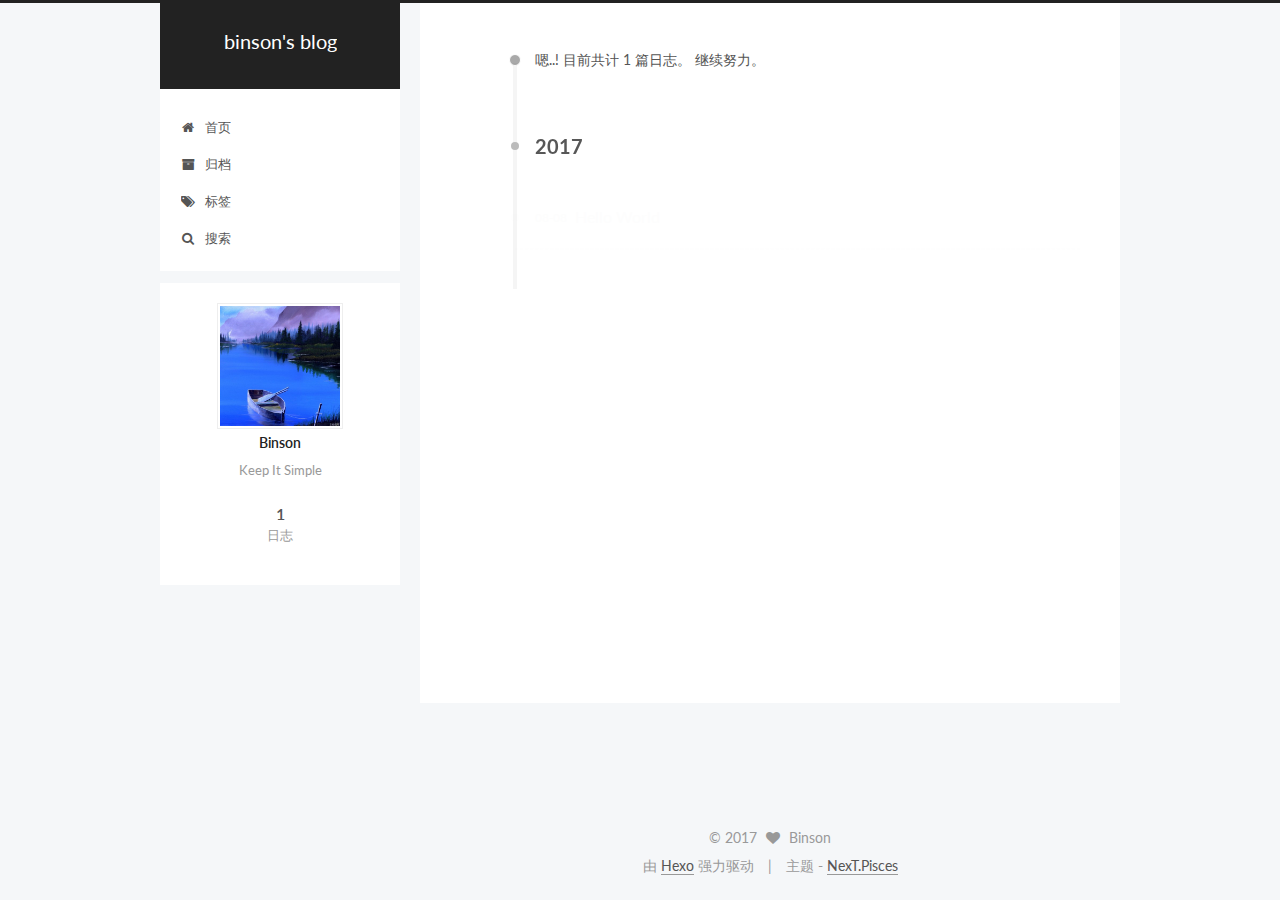
==== commit d876e497: "Site updated: 2017-08-09 02:04:57" ====
--- a/archives/index.html
+++ b/archives/index.html
@@ -918,6 +918,21 @@
   
 
   
+<script>
+(function(){
+    var bp = document.createElement('script');
+    var curProtocol = window.location.protocol.split(':')[0];
+    if (curProtocol === 'https') {
+        bp.src = 'https://zz.bdstatic.com/linksubmit/push.js';        
+    }
+    else {
+        bp.src = 'http://push.zhanzhang.baidu.com/push.js';
+    }
+    var s = document.getElementsByTagName("script")[0];
+    s.parentNode.insertBefore(bp, s);
+})();
+</script>
+
 
   
 
--- a/css/main.css
+++ b/css/main.css
@@ -1808,7 +1808,7 @@
   width: 4px;
   height: 4px;
   border-radius: 50%;
-  background: #ff62ad;
+  background: #5cff3e;
 }
 .links-of-blogroll {
   font-size: 13px;
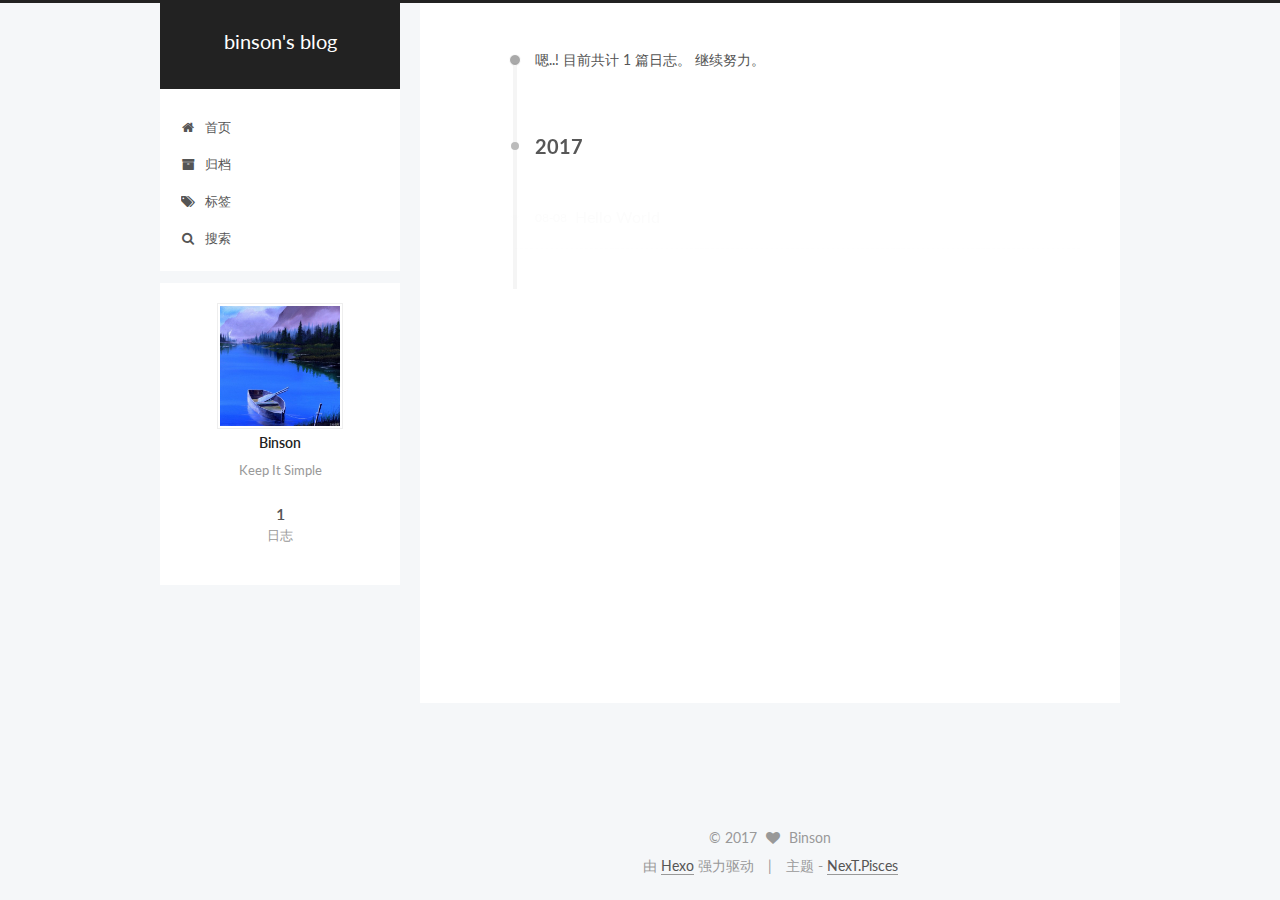
==== commit b00af98d: "Site updated: 2017-08-09 02:26:16" ====
--- a/archives/index.html
+++ b/archives/index.html
@@ -97,7 +97,7 @@
 <meta name="description" content="Keep It Simple">
 <meta property="og:type" content="website">
 <meta property="og:title" content="binson&#39;s blog">
-<meta property="og:url" content="http://yoursite.com/archives/index.html">
+<meta property="og:url" content="https://wubinson.github.io/archives/index.html">
 <meta property="og:site_name" content="binson&#39;s blog">
 <meta property="og:description" content="Keep It Simple">
 <meta property="og:locale" content="zh-Hans">
@@ -132,7 +132,7 @@
 
 
 
-  <link rel="canonical" href="http://yoursite.com/archives/"/>
+  <link rel="canonical" href="https://wubinson.github.io/archives/"/>
 
 
 
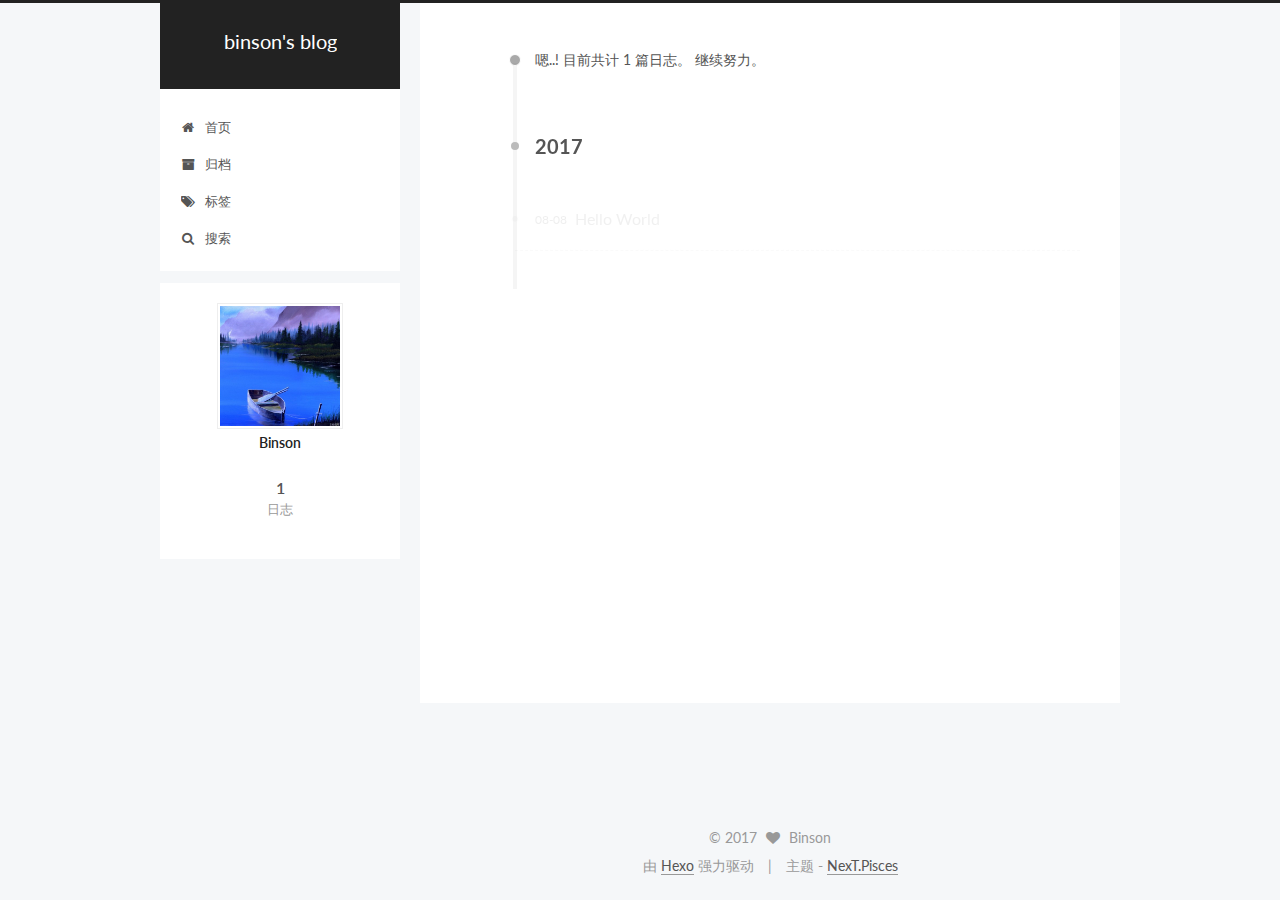
==== commit 1742550c: "Site updated: 2017-08-09 02:50:33" ====
--- a/archives/index.html
+++ b/archives/index.html
@@ -189,7 +189,7 @@
       </a>
     </div>
       
-        <p class="site-subtitle"></p>
+        <h1 class="site-subtitle" itemprop="description"></h1>
       
   </div>
 
@@ -326,7 +326,7 @@
   <article class="post post-type-normal" itemscope itemtype="http://schema.org/Article">
     <header class="post-header">
 
-      <h2 class="post-title">
+      <h3 class="post-title">
         
             <a class="post-title-link" href="/hello-world/" itemprop="url">
               
@@ -334,7 +334,7 @@
               
             </a>
         
-      </h2>
+      </h3>
 
       <div class="post-meta">
         <time class="post-time" itemprop="dateCreated"
@@ -394,8 +394,8 @@
                alt="Binson" />
           <p class="site-author-name" itemprop="name">Binson</p>
            
-              <p class="site-description motion-element" itemprop="description">Keep It Simple</p>
-          
+              <p class="site-description motion-element" itemprop="description"></p>
+           
         </div>
         <nav class="site-state motion-element">
 
@@ -918,6 +918,113 @@
   
 
   
+  <script src="https://cdn1.lncld.net/static/js/av-core-mini-0.6.4.js"></script>
+  <script>AV.initialize("g29Xzo9IgPYVxj4g6bqptYcT-gzGzoHsz", "BRRX9bdrLVJXo9PGY5p8Fo5k");</script>
+  <script>
+    function showTime(Counter) {
+      var query = new AV.Query(Counter);
+      var entries = [];
+      var $visitors = $(".leancloud_visitors");
+
+      $visitors.each(function () {
+        entries.push( $(this).attr("id").trim() );
+      });
+
+      query.containedIn('url', entries);
+      query.find()
+        .done(function (results) {
+          var COUNT_CONTAINER_REF = '.leancloud-visitors-count';
+
+          if (results.length === 0) {
+            $visitors.find(COUNT_CONTAINER_REF).text(0);
+            return;
+          }
+
+          for (var i = 0; i < results.length; i++) {
+            var item = results[i];
+            var url = item.get('url');
+            var time = item.get('time');
+            var element = document.getElementById(url);
+
+            $(element).find(COUNT_CONTAINER_REF).text(time);
+          }
+          for(var i = 0; i < entries.length; i++) {
+            var url = entries[i];
+            var element = document.getElementById(url);
+            var countSpan = $(element).find(COUNT_CONTAINER_REF);
+            if( countSpan.text() == '') {
+              countSpan.text(0);
+            }
+          }
+        })
+        .fail(function (object, error) {
+          console.log("Error: " + error.code + " " + error.message);
+        });
+    }
+
+    function addCount(Counter) {
+      var $visitors = $(".leancloud_visitors");
+      var url = $visitors.attr('id').trim();
+      var title = $visitors.attr('data-flag-title').trim();
+      var query = new AV.Query(Counter);
+
+      query.equalTo("url", url);
+      query.find({
+        success: function(results) {
+          if (results.length > 0) {
+            var counter = results[0];
+            counter.fetchWhenSave(true);
+            counter.increment("time");
+            counter.save(null, {
+              success: function(counter) {
+                var $element = $(document.getElementById(url));
+                $element.find('.leancloud-visitors-count').text(counter.get('time'));
+              },
+              error: function(counter, error) {
+                console.log('Failed to save Visitor num, with error message: ' + error.message);
+              }
+            });
+          } else {
+            var newcounter = new Counter();
+            /* Set ACL */
+            var acl = new AV.ACL();
+            acl.setPublicReadAccess(true);
+            acl.setPublicWriteAccess(true);
+            newcounter.setACL(acl);
+            /* End Set ACL */
+            newcounter.set("title", title);
+            newcounter.set("url", url);
+            newcounter.set("time", 1);
+            newcounter.save(null, {
+              success: function(newcounter) {
+                var $element = $(document.getElementById(url));
+                $element.find('.leancloud-visitors-count').text(newcounter.get('time'));
+              },
+              error: function(newcounter, error) {
+                console.log('Failed to create');
+              }
+            });
+          }
+        },
+        error: function(error) {
+          console.log('Error:' + error.code + " " + error.message);
+        }
+      });
+    }
+
+    $(function() {
+      var Counter = AV.Object.extend("Counter");
+      if ($('.leancloud_visitors').length == 1) {
+        addCount(Counter);
+      } else if ($('.post-title-link').length > 1) {
+        showTime(Counter);
+      }
+    });
+  </script>
+
+
+
+  
 <script>
 (function(){
     var bp = document.createElement('script');
--- a/css/main.css
+++ b/css/main.css
@@ -1808,7 +1808,7 @@
   width: 4px;
   height: 4px;
   border-radius: 50%;
-  background: #5cff3e;
+  background: #ff3dd7;
 }
 .links-of-blogroll {
   font-size: 13px;
